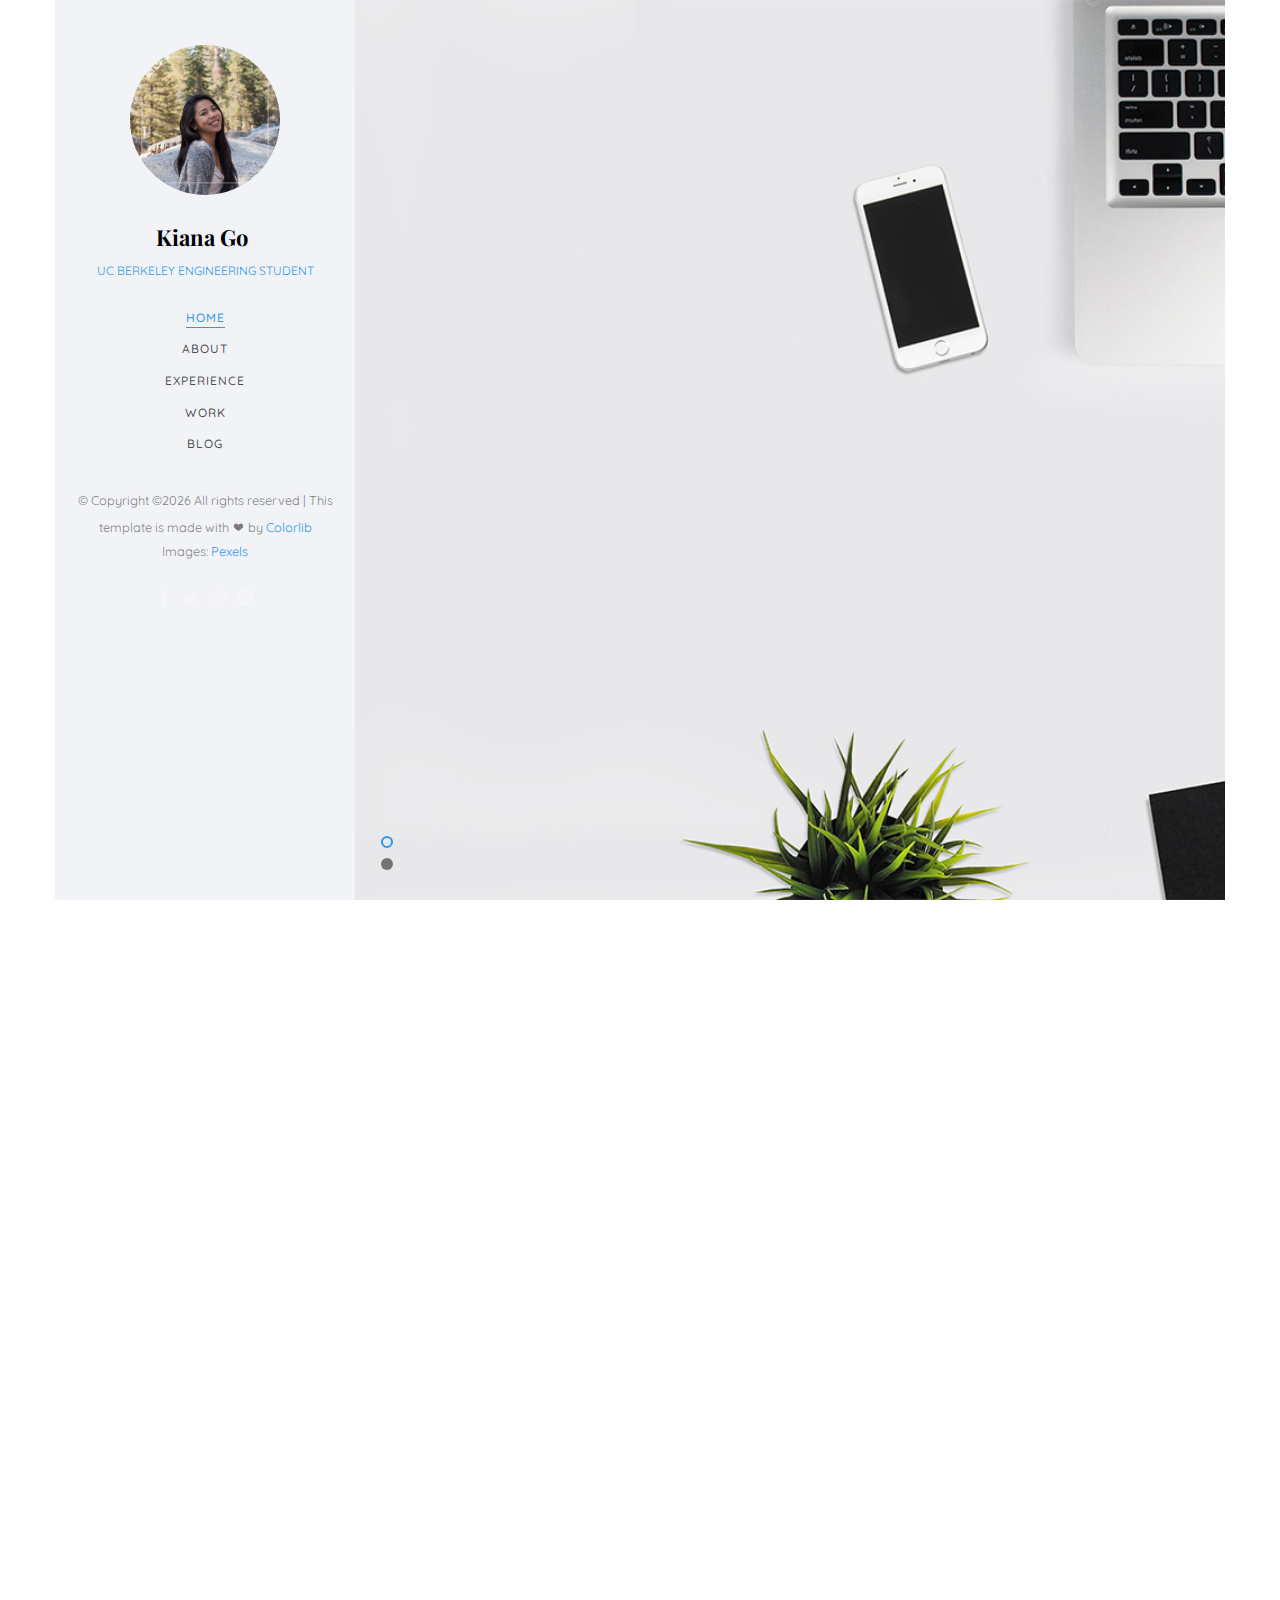
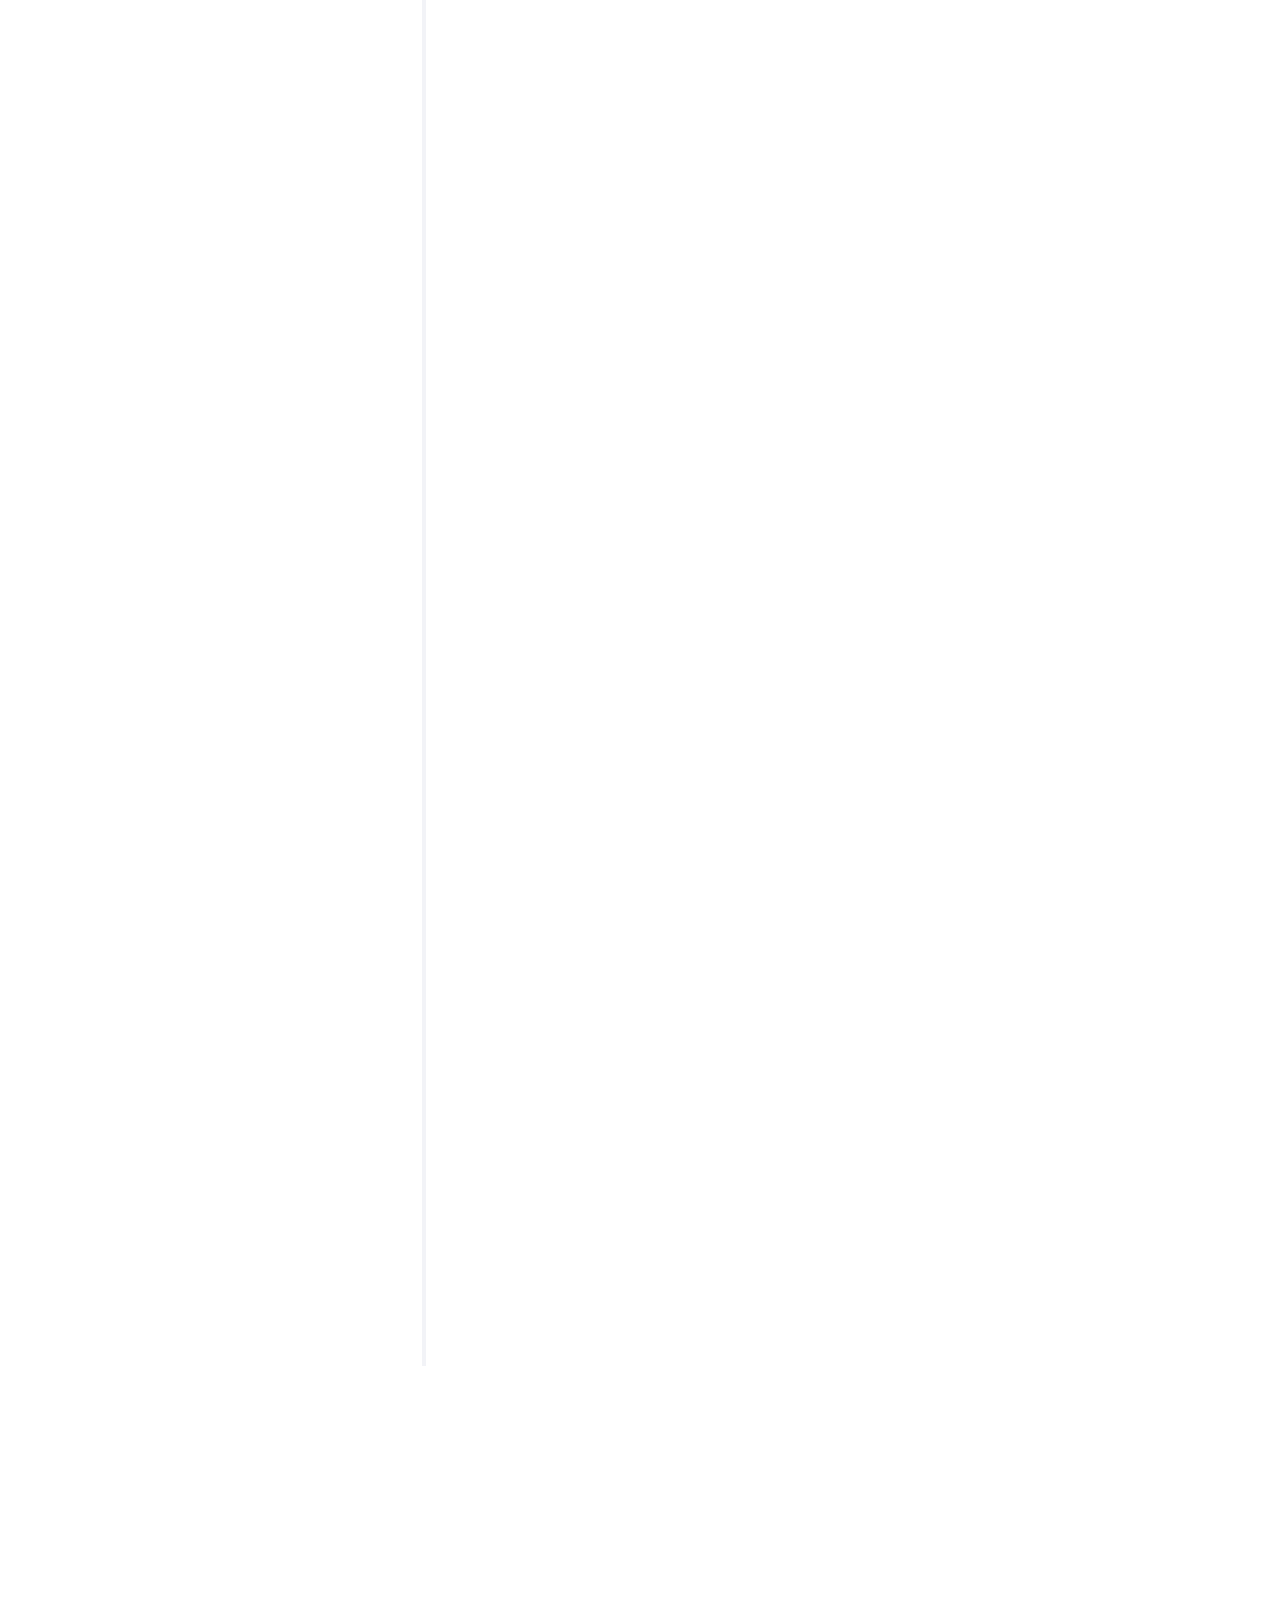
==== index.html @ c1c86cbe "Shorten front page greeting" ====
<!DOCTYPE HTML>
<html>
	<head>
	<meta charset="utf-8">
	<meta http-equiv="X-UA-Compatible" content="IE=edge">
	<title>Kiana Go</title>
	<meta name="viewport" content="width=device-width, initial-scale=1">
	<meta name="description" content="" />
	<meta name="keywords" content="" />
	<meta name="author" content="" />



  <!-- Facebook and Twitter integration -->
	<meta property="og:title" content=""/>
	<meta property="og:image" content=""/>
	<meta property="og:url" content=""/>
	<meta property="og:site_name" content=""/>
	<meta property="og:description" content=""/>
	<meta name="twitter:title" content="" />
	<meta name="twitter:image" content="" />
	<meta name="twitter:url" content="" />
	<meta name="twitter:card" content="" />

	<!-- Place favicon.ico and apple-touch-icon.png in the root directory -->
	<link rel="shortcut icon" type="image/x-icon" href="favicon.png">

	<link href="https://fonts.googleapis.com/css?family=Quicksand:300,400,500,700" rel="stylesheet">
	<link href="https://fonts.googleapis.com/css?family=Playfair+Display:400,400i,700" rel="stylesheet">
	
	<!-- Animate.css -->
	<link rel="stylesheet" href="css/animate.css">
	<!-- Icomoon Icon Fonts-->
	<link rel="stylesheet" href="css/icomoon.css">
	<!-- Bootstrap  -->
	<link rel="stylesheet" href="css/bootstrap.css">
	<!-- Flexslider  -->
	<link rel="stylesheet" href="css/flexslider.css">
	<!-- Flaticons  -->
	<link rel="stylesheet" href="fonts/flaticon/font/flaticon.css">
	<!-- Owl Carousel -->
	<link rel="stylesheet" href="css/owl.carousel.min.css">
	<link rel="stylesheet" href="css/owl.theme.default.min.css">
	<!-- Theme style  -->
	<link rel="stylesheet" href="css/style.css">

	<!-- Modernizr JS -->
	<script src="js/modernizr-2.6.2.min.js"></script>
	<!-- FOR IE9 below -->
	<!--[if lt IE 9]>
	<script src="js/respond.min.js"></script>
	<![endif]-->

	</head>
	<body>
	<div id="colorlib-page">
		<div class="container-wrap">
		<a href="#" class="js-colorlib-nav-toggle colorlib-nav-toggle" data-toggle="collapse" data-target="#navbar" aria-expanded="false" aria-controls="navbar"><i></i></a>
		<aside id="colorlib-aside" role="complementary" class="border js-fullheight">
			<div class="text-center">
				<div class="author-img" style="background-image: url(images/about.jpg);"></div>
				<h1 id="colorlib-logo"><a href="index.html">Kiana Go</a></h1>
				<span class="position"><a href="#">UC Berkeley Engineering Student</a> </span>
			</div>
			<nav id="colorlib-main-menu" role="navigation" class="navbar">
				<div id="navbar" class="collapse">
					<ul>
						<li class="active"><a href="#" data-nav-section="home">Home</a></li>
						<li><a href="#" data-nav-section="about">About</a></li>

					<!-- COMMENT OUT - SERVICES & SKILLS
						<li><a href="#" data-nav-section="services">Services</a></li>
						<li><a href="#" data-nav-section="skills">Skills</a></li>
					
						<li><a href="#" data-nav-section="education">Education</a></li>
					-->
						<li><a href="#" data-nav-section="experience">Experience</a></li>
						<li><a href="#" data-nav-section="work">Work</a></li>
						<li><a href="#" data-nav-section="blog">Blog</a></li>
						

						<!-- COMMENT OUT - CONTACT
						<li><a href="#" data-nav-section="contact">Contact</a></li>
					-->


					</ul>
				</div>
			</nav>

			<div class="colorlib-footer">
				<p><small>&copy; <!-- Link back to Colorlib can't be removed. Template is licensed under CC BY 3.0. -->
Copyright &copy;<script>document.write(new Date().getFullYear());</script> All rights reserved | This template is made with <i class="icon-heart" aria-hidden="true"></i> by <a href="https://colorlib.com" target="_blank">Colorlib</a>
<!-- Link back to Colorlib can't be removed. Template is licensed under CC BY 3.0. --> </span> <span>Images: <a href="https://www.pexels.com/" target="_blank">Pexels</a></span></small></p>
				<ul>
					<li><a href="#"><i class="icon-facebook2"></i></a></li>
					<li><a href="#"><i class="icon-twitter2"></i></a></li>
					<li><a href="#"><i class="icon-instagram"></i></a></li>
					<li><a href="#"><i class="icon-linkedin2"></i></a></li>
				</ul>
			</div>

		</aside>

		<div id="colorlib-main">
			<section id="colorlib-hero" class="js-fullheight" data-section="home">
				<div class="flexslider js-fullheight">
					<ul class="slides">
				   	<li style="background-image: url(images/img-10.jpg);">
				   		<div class="overlay"></div>
				   		<div class="container-fluid">
				   			<div class="row">
					   			<div class="col-md-6 col-md-offset-3 col-md-pull-3 col-sm-12 col-xs-12 js-fullheight slider-text">
					   				<div class="slider-text-inner js-fullheight">
					   					<div class="desc">
						   					<h1>Hi! <br>I'm Kiana</h1>
						   				<!-- DO I NEED TO KEEP THIS?
						   					<h2>100% html5 bootstrap templates Made by <a href="https://colorlib.com/" target="_blank">colorlib.com</a></h2>
												<p><a class="btn btn-primary btn-learn">Download CV <i class="icon-download4"></i></a></p>
										-->
											<h2> gokianago@berkeley.edu </h2>
											</div>
					   				</div>
					   			</div>
					   		</div>
				   		</div>
				   	</li>
				   	<li style="background-image: url(images/img_bg_2.jpg);">
				   		<div class="overlay"></div>
				   		<div class="container-fluid">
				   			<div class="row">
					   			<div class="col-md-6 col-md-offset-3 col-md-pull-3 col-sm-12 col-xs-12 js-fullheight slider-text">
					   				<div class="slider-text-inner">
					   					<div class="desc">
						   					<h1>Seeking full<br>time roles in data analytics/science & operations research!</h1>

						   					<!-- COMMENT OUT
												<h2>100% html5 bootstrap templates Made by <a href="https://colorlib.com/" target="_blank">colorlib.com</a></h2>
												<p><a class="btn btn-primary btn-learn">View Portfolio <i class="icon-briefcase3"></i></a></p>
											-->

											<h2> gokianago@berkeley.edu </h2>

											</div>
					   				</div>
					   			</div>
					   		</div>
				   		</div>
				   	</li>
				  	</ul>
			  	</div>
			</section>

			<!--  A B O U T -->

			<section class="colorlib-about" data-section="about">
				<div class="colorlib-narrow-content">
					<div class="row">
						<div class="col-md-12">
							<div class="row row-bottom-padded-sm animate-box" data-animate-effect="fadeInLeft">
								<div class="col-md-12">
									<div class="about-desc">
										<span class="heading-meta">About Me</span>
										<h2 class="colorlib-heading">Who Am I?</h2>
										<p><strong>Hi hello! I'm Kiana Go!</strong> I'm currently at UC Berkeley studying Industrial Engineering & Operations Research. I am excited to utilize my experiences to solve real life problems and improve products, services, or processes. I hope to also someday leverage technology and my experience to positively impact individual's lives on a large-scale. I am actively seeking a full time role for data analytics, data science, or operations research! </p>

										
										<p>I love meeting new people and am open to any opportunity. Please feel free to reach out to me at <strong> gokianago@berkeley.edu </strong> or connect with me on <strong> <a href="https://www.linkedin.com/in/kianago/" target="_blank">Linkedin.</a></strong> </p>
 </p>
									</div>
								</div>
							</div>

							<div class="row">
								<div class="col-md-3 animate-box" data-animate-effect="fadeInLeft">
									<div class="services color-1">
										<span class="icon2"><i class="icon-bulb"></i></span>
										<h3>How can I improve the quality of this product, service, or process?</h3>
									</div>
								</div>
								<div class="col-md-3 animate-box" data-animate-effect="fadeInRight">
									<div class="services color-2">
										<span class="icon2"><i class="icon-globe-outline"></i></span>
										<h3>How can I tackle this obstacle and grow from it? <font color="white">Hope your day is going well!</font></h3>

									</div>
								</div>

								<div class="col-md-3 animate-box" data-animate-effect="fadeInTop">
									<div class="services color-3">
										<span class="icon2"><i class="icon-data"></i></span>
										<h3>How can I learn from my team? <font color="white">I'm a first generation college student.</font>
										</h3>
									</div>
								</div>
								<div class="col-md-3 animate-box" data-animate-effect="fadeInBottom">
									<div class="services color-4">
										<span class="icon2"><i class="icon-phone3"></i></span>
										<h3>What can I learn from this data? What is the data's story? <font color="white">You're beautiful!!</font></h3>
									</div>
								</div>
							</div>

						




							<!-- COMMENT OUT - DON'T NEED
							<div class="row">
								<div class="col-md-12 animate-box" data-animate-effect="fadeInLeft">
									<div class="hire">
										<h2>I am happy to know you <br>that 300+ projects done sucessfully!</h2>
										<a href="#" class="btn-hire">Hire me</a>
									</div>
								</div>
							</div>
							-->
						</div>
					</div>
				</div>
			</section>


			<!-- COMMENT OUT - SERVICES
			<section class="colorlib-services" data-section="services">
				<div class="colorlib-narrow-content">
					<div class="row">
						<div class="col-md-6 col-md-offset-3 col-md-pull-3 animate-box" data-animate-effect="fadeInLeft">
							<span class="heading-meta">What I do?</span>
							<h2 class="colorlib-heading">Here are some of my expertise</h2>
						</div>
					</div>
					<div class="row row-pt-md">
						<div class="col-md-4 text-center animate-box">
							<div class="services color-1">
								<span class="icon">
									<i class="icon-bulb"></i>
								</span>
								<div class="desc">
									<h3>Innovative Ideas</h3>
									<p>Separated they live in Bookmarksgrove right at the coast of the Semantics</p>
								</div>
							</div>
						</div>
						<div class="col-md-4 text-center animate-box">
							<div class="services color-2">
								<span class="icon">
									<i class="icon-data"></i>
								</span>
								<div class="desc">
									<h3>Software</h3>
									<p>Separated they live in Bookmarksgrove right at the coast of the Semantics</p>
								</div>
							</div>
						</div>
						<div class="col-md-4 text-center animate-box">
							<div class="services color-3">
								<span class="icon">
									<i class="icon-phone3"></i>
								</span>
								<div class="desc">
									<h3>Application</h3>
									<p>Separated they live in Bookmarksgrove right at the coast of the Semantics</p>
								</div>
							</div>
						</div>
						<div class="col-md-4 text-center animate-box">
							<div class="services color-4">
								<span class="icon">
									<i class="icon-layers2"></i>
								</span>
								<div class="desc">
									<h3>Graphic Design</h3>
									<p>Separated they live in Bookmarksgrove right at the coast of the Semantics</p>
								</div>
							</div>
						</div>
						<div class="col-md-4 text-center animate-box">
							<div class="services color-5">
								<span class="icon">
									<i class="icon-data"></i>
								</span>
								<div class="desc">
									<h3>Software</h3>
									<p>Separated they live in Bookmarksgrove right at the coast of the Semantics</p>
								</div>
							</div>
						</div>
						<div class="col-md-4 text-center animate-box">
							<div class="services color-6">
								<span class="icon">
									<i class="icon-phone3"></i>
								</span>
								<div class="desc">
									<h3>Application</h3>
									<p>Separated they live in Bookmarksgrove right at the coast of the Semantics</p>
								</div>
							</div>
						</div>
					</div>
				</div>
			</section>
			
			<div id="colorlib-counter" class="colorlib-counters" style="background-image: url(images/cover_bg_1.jpg);" data-stellar-background-ratio="0.5">
				<div class="overlay"></div>
				<div class="colorlib-narrow-content">
					<div class="row">
					</div>
					<div class="row">
						<div class="col-md-3 text-center animate-box">
							<span class="colorlib-counter js-counter" data-from="0" data-to="309" data-speed="5000" data-refresh-interval="50"></span>
							<span class="colorlib-counter-label">Cups of coffee</span>
						</div>
						<div class="col-md-3 text-center animate-box">
							<span class="colorlib-counter js-counter" data-from="0" data-to="356" data-speed="5000" data-refresh-interval="50"></span>
							<span class="colorlib-counter-label">Projects</span>
						</div>
						<div class="col-md-3 text-center animate-box">
							<span class="colorlib-counter js-counter" data-from="0" data-to="30" data-speed="5000" data-refresh-interval="50"></span>
							<span class="colorlib-counter-label">Clients</span>
						</div>
						<div class="col-md-3 text-center animate-box">
							<span class="colorlib-counter js-counter" data-from="0" data-to="10" data-speed="5000" data-refresh-interval="50"></span>
							<span class="colorlib-counter-label">Partners</span>
						</div>
					</div>
				</div>
			</div>

			-->

			<!-- COMMENT OUT - SKILLS
			<section class="colorlib-skills" data-section="skills">
				<div class="colorlib-narrow-content">
					<div class="row">
						<div class="col-md-6 col-md-offset-3 col-md-pull-3 animate-box" data-animate-effect="fadeInLeft">
							<span class="heading-meta">My Specialty</span>
							<h2 class="colorlib-heading animate-box">My Skills</h2>
						</div>
					</div>
					<div class="row">
						<div class="col-md-12 animate-box" data-animate-effect="fadeInLeft">
							<p>The Big Oxmox advised her not to do so, because there were thousands of bad Commas, wild Question Marks and devious Semikoli, but the Little Blind Text didn’t listen. She packed her seven versalia, put her initial into the belt and made herself on the way.</p>
						</div>
						<div class="col-md-6 animate-box" data-animate-effect="fadeInLeft">
							<div class="progress-wrap">
								<h3>Photoshop</h3>
								<div class="progress">
								 	<div class="progress-bar color-1" role="progressbar" aria-valuenow="75"
								  	aria-valuemin="0" aria-valuemax="100" style="width:75%">
								    <span>75%</span>
								  	</div>
								</div>
							</div>
						</div>
						<div class="col-md-6 animate-box" data-animate-effect="fadeInRight">
							<div class="progress-wrap">
								<h3>jQuery</h3>
								<div class="progress">
								 	<div class="progress-bar color-2" role="progressbar" aria-valuenow="60"
								  	aria-valuemin="0" aria-valuemax="100" style="width:60%">
								    <span>60%</span>
								  	</div>
								</div>
							</div>
						</div>
						<div class="col-md-6 animate-box" data-animate-effect="fadeInLeft">
							<div class="progress-wrap">
								<h3>HTML5</h3>
								<div class="progress">
								 	<div class="progress-bar color-3" role="progressbar" aria-valuenow="85"
								  	aria-valuemin="0" aria-valuemax="100" style="width:85%">
								    <span>85%</span>
								  	</div>
								</div>
							</div>
						</div>
						<div class="col-md-6 animate-box" data-animate-effect="fadeInRight">
							<div class="progress-wrap">
								<h3>CSS3</h3>
								<div class="progress">
								 	<div class="progress-bar color-4" role="progressbar" aria-valuenow="90"
								  	aria-valuemin="0" aria-valuemax="100" style="width:90%">
								    <span>90%</span>
								  	</div>
								</div>
							</div>
						</div>
						<div class="col-md-6 animate-box" data-animate-effect="fadeInLeft">
							<div class="progress-wrap">
								<h3>WordPress</h3>
								<div class="progress">
								 	<div class="progress-bar color-5" role="progressbar" aria-valuenow="70"
								  	aria-valuemin="0" aria-valuemax="100" style="width:70%">
								    <span>70%</span>
								  	</div>
								</div>
							</div>
						</div>
						<div class="col-md-6 animate-box" data-animate-effect="fadeInRight">
							<div class="progress-wrap">
								<h3>SEO</h3>
								<div class="progress">
								 	<div class="progress-bar color-6" role="progressbar" aria-valuenow="80"
								  	aria-valuemin="0" aria-valuemax="100" style="width:80%">
								    <span>80%</span>
								  	</div>
								</div>
							</div>
						</div>
					</div>
				</div>
			</section>

		-->


		<!--    E D U C A T I O N -->
		<!-- COMMENT OUT EDUCATION

			<section class="colorlib-education" data-section="education">
				<div class="colorlib-narrow-content">
					<div class="row">
						<div class="col-md-6 col-md-offset-3 col-md-pull-3 animate-box" data-animate-effect="fadeInLeft">
							<span class="heading-meta">Education</span>
							<h2 class="colorlib-heading animate-box">Education</h2>
						</div>
					</div>
					<div class="row">
						<div class="col-md-12 animate-box" data-animate-effect="fadeInLeft">
							<div class="fancy-collapse-panel">
								<div class="panel-group" id="accordion" role="tablist" aria-multiselectable="true">
									<div class="panel panel-default">
									    <div class="panel-heading" role="tab" id="headingOne">
									        <h4 class="panel-title">
									            <a data-toggle="collapse" data-parent="#accordion" href="#collapseOne" aria-expanded="true" aria-controls="collapseOne">BS in Industrial Engineering & Operations Research (Current)
									            </a>
									        </h4>
									    </div>

									    
									    <div id="collapseOne" class="panel-collapse collapse in" role="tabpanel" aria-labelledby="headingOne">
									         <div class="panel-body">
									            <div class="row">
										      		<div class="col-md-6">
										      			<p>UC Berkeley's IEOR program is accredited by the Engineering Accreditation Commission of ABET. </p>

										      			
										      		</div>
										      		<div class="col-md-6">
										      			<p>"In IEOR, we invent, analyze and teach tools and approaches for design, analysis, risk management, and decision-making in complex real-world systems like supply chains, energy systems, healthcare systems, and financial systems."</p>

										      			<p><font color="white">This is some text</font>-UC Berkeley, IEOR Department</p>
										      		</div>
										      	</div>
									         </div>
									    </div>
									</div>

									
									<div class="panel panel-default">
									    <div class="panel-heading" role="tab" id="headingTwo">
									        <h4 class="panel-title">
									            <a class="collapsed" data-toggle="collapse" data-parent="#accordion" href="#collapseTwo" aria-expanded="false" aria-controls="collapseTwo">Bachelor Degree of Computer Science
									            </a>
									        </h4>
									    </div>
									    <div id="collapseTwo" class="panel-collapse collapse" role="tabpanel" aria-labelledby="headingTwo">
									        <div class="panel-body">
									            <p>Far far away, behind the word <strong>mountains</strong>, far from the countries Vokalia and Consonantia, there live the blind texts. Separated they live in Bookmarksgrove right at the coast of the Semantics, a large language ocean.</p>
													<ul>
														<li>Separated they live in Bookmarksgrove right</li>
														<li>Separated they live in Bookmarksgrove right</li>
													</ul>
									        </div>
									    </div>
									</div>
									<div class="panel panel-default">
									    <div class="panel-heading" role="tab" id="headingThree">
									        <h4 class="panel-title">
									            <a class="collapsed" data-toggle="collapse" data-parent="#accordion" href="#collapseThree" aria-expanded="false" aria-controls="collapseThree">Diploma in Information Technology
									            </a>
									        </h4>
									    </div>
									    <div id="collapseThree" class="panel-collapse collapse" role="tabpanel" aria-labelledby="headingThree">
									        <div class="panel-body">
									            <p>Far far away, behind the word <strong>mountains</strong>, far from the countries Vokalia and Consonantia, there live the blind texts. Separated they live in Bookmarksgrove right at the coast of the Semantics, a large language ocean.</p>	
									        </div>
									    </div>
									</div>

									<div class="panel panel-default">
									    <div class="panel-heading" role="tab" id="headingFour">
									        <h4 class="panel-title">
									            <a class="collapsed" data-toggle="collapse" data-parent="#accordion" href="#collapseFour" aria-expanded="false" aria-controls="collapseFour">Diploma in Information Technology
									            </a>
									        </h4>
									    </div>
									    <div id="collapseFour" class="panel-collapse collapse" role="tabpanel" aria-labelledby="headingFour">
									        <div class="panel-body">
									            <p>Far far away, behind the word <strong>mountains</strong>, far from the countries Vokalia and Consonantia, there live the blind texts. Separated they live in Bookmarksgrove right at the coast of the Semantics, a large language ocean.</p>	
									        </div>
									    </div>
									</div>

								

									<div class="panel panel-default">
									    <div class="panel-heading" role="tab" id="headingFive">
									        <h4 class="panel-title">
									            <a class="collapsed" data-toggle="collapse" data-parent="#accordion" href="#collapseFive" aria-expanded="false" aria-controls="collapseFive">High School Diploma
									            </a>
									        </h4>
									    </div>
									    <div id="collapseFive" class="panel-collapse collapse" role="tabpanel" aria-labelledby="headingFive">
									        <div class="col-md-6">
									            <p>Leadership Public Schools - Hayward</p>	
									        </div>

									        <div class="col-md-6">
										      			<p>Class of 2017</p>
										     </div>
									    </div>
									</div>
								</div>
							</div>
						</div>
					</div>
				</div>
			</section>

		-->




			<!--    W O R K -->

			<section class="colorlib-experience" data-section="experience">
				<div class="colorlib-narrow-content">
					<div class="row">
						<div class="col-md-6 col-md-offset-3 col-md-pull-3 animate-box" data-animate-effect="fadeInLeft">
							<span class="heading-meta">Experience</span>
							<h2 class="colorlib-heading animate-box">Work Experience</h2>
						</div>
					</div>
					<div class="row">
						<div class="col-md-12">
				         <div class="timeline-centered">

				         	<article class="timeline-entry animate-box" data-animate-effect="fadeInLeft">
					            <div class="timeline-entry-inner">
					               <div class="timeline-icon color-3">
					                  <i class="icon-pen2"></i>
					               </div>
					               <div class="timeline-label">
					               	<h2><a href="#">Data Science Intern at Tesla</a> <span>2019</span></h2>
					                  	<p>• Led a validation project to validate whether Tesla's algorithm expectations matches up to the current market, in order to continuously improve the algorithm and increase energy market revenue  </p>
									 	<p>• Extracted/queried raw data from multiple websites, APIs, and databases for data collection</p>
										<p>• Cleaned and manipulated data for predictive data modeling</p>
										<p>• Analyzed and visualized data through statistical models such as linear regression and classification</p>
										<p>• Participated in weekly team meetings to provide stand ups and worked in an agile environment</p>
					               </div>
					            </div>s
					         </article>




					         <article class="timeline-entry animate-box" data-animate-effect="fadeInLeft">
					            <div class="timeline-entry-inner">

					               <div class="timeline-icon color-1">
					                  <i class="icon-pen2"></i>
					               </div>

					               <div class="timeline-label">
					                  <h2><a href="#">Account Manager at Mobile Developers of Berkeley</a> <span> Sep 2018 - Aug 2019</span></h2>
					                  <p>Account Manager - CozmicGo  </p>
					                  <p>• Negotiated a contract worth up to 11k for our organization </p>
					                  <p>• Maintain positive client relationship through check-in meetings and quick responses to all written and oral communication   </p>
									  <p>• Managed a team of five in developing an app for an upcoming startup, CozmicGo, through weekly meetings, deadlines, and transparent, consistent communication between team and client</p>
									  <p>• CozmicGo website: https://www.cozmicgo.org/</p>


									  	<p>iOS Developer Team Member - RecruitMate </p>
  										<p> • Published an organizational tool app - RecruitMate - to the App Store to help students manage and meet deadlines for job/internship applications. </p>
										<p> • Leveraged Trello to meet deadlines, met weekly for stand ups and collaboration, utilized MVC code organization, and led the UX/UI portion by conducting interviews to guide design, storyboarding the app, and designing wireframes. </p>
										<p> • App Store Link: tinyurl.com/yddtkwqs </p>
					               </div>
					            </div>
					         </article>


					         <article class="timeline-entry animate-box" data-animate-effect="fadeInRight">
					            <div class="timeline-entry-inner">
					               <div class="timeline-icon color-2">
					                  <i class="icon-pen2"></i>
					               </div>
					               <div class="timeline-label">
					               	<h2><a href="#">Engineering Intern at UC Berkeley's Computational Imaging Lab</a> <span>Summer 2018 - Present</span></h2>
					                  <p>• Automated calibration of 3D Neuroimaging, using an open source microscopy
										software interface with Matlab, to advance current neuroimaging technology. </p>
										<p>• Streamlined imaging process in orderto reduce manual calibration of 750 clicks to an automatic calibration of 1 click, in orderto take 350 images of subject. </p>
										<p>• Documented workflow in a clear fashion to simplify and optimize knowledge transfer within the lab,reducing installation time by 80 percent. </p>
										<p>• Presented my research project at UC Berkeley’s Undergraduate Engineering Summer Research Symposium and enhanced communication of my work by designing a research poster to present
										Symposium.</p>
										<p>• Link to Project: https://tinyurl.com/y6k3zbut</p>

					               </div>
					            </div>
					         </article>
					  

					         <!-- article class="timeline-entry animate-box" data-animate-effect="fadeInLeft">
					            <div class="timeline-entry-inner">
					               <div class="timeline-icon color-4">
					                  <i class="icon-pen2"></i>
					               </div>
					               <div class="timeline-label">
					               	<h2><a href="#">UX/UI Design Intern & Web Design Intern at LPS-Schools</a> <span>2017-Present</span></h2>
					                  	<p>• Conducted user experience research by developing a survey and distributing
										survey. </p>
									 	<p>• Synthesized survey results into key findings to guide website design. Created low-fi and high-fi wireframes</p>
										<p>• Wrote HTML, CSS, and JavaScript from scratch to create a website prototype, gathered feedback, and
											currently working on prototype 2</p>
										
					               </div>
					            </div>
					         </article-->

					         <article class="timeline-entry animate-box" data-animate-effect="fadeInTop">
					            <div class="timeline-entry-inner">
					               <div class="timeline-icon color-5">
					                  <i class="icon-pen2"></i>
					               </div>
					               <div class="timeline-label">
					               	<h2><a href="#">Web Designer / Developer of Scientists, Architects, and Engineers</a> <span>2017-2018</span></h2>
										<p>• Implemented a bootstrap website to support the underrepresented Filipino population at UC Berkeley </p>
										<p>• Conducted user research by creating interview questions and organizing
										one-on-one interviews. </p>
										<p>• Analyzed user research data to guide design to create wireframes and a
										prototype. </p>
										<p>• Modified template's code so website informed potential members how to join, current members about upcoming events, and alumni how to contribute </p>
										<p>• Developed and led a web design workshop for my interns who have no web design experience.</p>
										<p>• Link to Project: https://tinyurl.com/yxguwma7</p>
					               </div>
					            </div>
					         </article>

					         <article class="timeline-entry animate-box" data-animate-effect="fadeInLeft">
					            <div class="timeline-entry-inner">
					               <div class="timeline-icon color-6">
					                  <i class="icon-pen2"></i>
					               </div>
					               <div class="timeline-label">
					               	<h2><a href="#">Kung Fu Instructor at USA Kung Fu Studio</a> <span>2015-2018</span></h2>
					                  <p>• Collaborate with staff to develop curriculum for 10 kung fu teachers to implement within class schedule
										<p>• Organize kung fu school events such as annual summer picnic and Halloween party to promote community </p>
										<p>• Train 25 students from age 3 to 55 in kung fu through promoting both physical and mental growth for 6 hours a week </p>
						               </div>
					            </div>
					         </article>


					         <!-- COMMENT OUT - WORK BOX 6
					         <article class="timeline-entry begin animate-box" data-animate-effect="fadeInBottom">
					            <div class="timeline-entry-inner">
					               <div class="timeline-icon color-6">
					               		<i class="icon-pen2"></i>
					               </div>
					               <div class="timeline-label">
					               	<h2><a href="#">Founder/President </a> <span>2015-2018</span></h2>
					                  <p>• Collaborate with staff to develop curriculum for 10 kung fu teachers to implement within class schedule
										<p>• Organize kung fu school events such as annual summer picnic and Halloween party to promote community </p>
										<p>• Train 25 students from age 3 to 55 in kung fu through promoting both physical and mental growth for 6 hours a week </p>
					               </div>
					            </div>
					         </article>
							-->


					      </div>
					   </div>
				   </div>
				</div>
			</section>







			<section class="colorlib-work" data-section="work">
				<div class="colorlib-narrow-content">
					<div class="row">
						<div class="col-md-6 col-md-offset-3 col-md-pull-3 animate-box" data-animate-effect="fadeInLeft">
							<span class="heading-meta">My Work</span>
							<h2 class="colorlib-heading animate-box">Projects</h2>
						</div>
					</div>

				

					<div class="row">
						<div class="col-md-6 animate-box" data-animate-effect="fadeInLeft">
							<div class="project" style="background-image: url(images/img-1.jpg);">
								<div class="desc">
									<div class="con">
										<h3><a href="https://drive.google.com/drive/folders/1SXeUHcIRYiax8OZ0T7cukiPkEeEQO6FP?usp=sharing" target="_blank">CLICK HERE</a></h3>
										<!-- COMMENT OUT
										<span>Intern for Waller's Computational Imaging Lab at UC Berkeley's Department of Electrical Engineering & Computer Science</span>

										<span>At the end of summer, I presented my project to the lab. Waller herself commented: "Great job with your research presentation... Your slides and overview of the topic were clear and concise. Your work was well documented and looks easy to use, and I think will be a useful tool."</span>
										-->

										<!-- COMMENT OUT

										<p class="icon">
											<span><a href="#"><i class="icon-share3"></i></a></span>
											<span><a href="#"><i class="icon-eye"></i> 100</a></span>
											<span><a href="#"><i class="icon-heart"></i> 49</a></span>
										</p>
									-->


									</div>
								</div>
							</div>
						</div>


						<div class="col-md-6 animate-box" data-animate-effect="fadeInRight">
							<div class="project" style="background-image: url(images/img2.jpg);">
								<div class="desc">
									<div class="con">
										<h3><a href="https://drive.google.com/drive/folders/1AXXwLJcA7B0b9UAP5N7nkcYcpWROCE61?usp=sharing" target="_blank">CLICK HERE</a></h3>
									<!-- COMMENT OUT
										<span>Web Designer / UX/UI Designer for Pilipino Association of Scientists, Architects, and Engineers (PASAE) </span>

										<span></span>
									-->
										
									</div>
								</div>
							</div>
						</div>

						<!--
						<div class="col-md-6 animate-box" data-animate-effect="fadeInTop">
							<div class="project" style="background-image: url(images/img-3.jpg);">
								<div class="desc">
									<div class="con">
										<h3><a href="https://docs.google.com/presentation/d/1WEseLK1JTkrFeap-ixD9ExAfwDDmpY3aEv2ARTGYfwc/edit?usp=sharing" target="_blank">CLICK HERE</a></h3>

										<span>Web Developer/Designer for LPS-Schools</span>

										<span>I intern for LPS-Schools where I engage in UX/UI design work and web development. </span>
										


									</div>
								</div>
							</div>
						</div>
						-->

						
						<div class="col-md-6 animate-box" data-animate-effect="fadeInBottom">
							<div class="project" style="background-image: url(images/img-4.jpg);">
								<div class="desc">
									<div class="con">
										<h3><a href="https://drive.google.com/open?id=1h012Vwlrop0DgW9l2586GjBBSWFnjUlW" target="_blank">CLICK HERE</a></h3>
										<span></span>
										
									</div>
								</div>
							</div>
						</div>

						
						<div class="col-md-6 animate-box" data-animate-effect="fadeInLeft">
							<div class="project" style="background-image: url(images/img-5.jpg);">
								<div class="desc">
									<div class="con">
										<h3><a href="https://drive.google.com/drive/folders/1NR1CrrxGABbsr8zqbImmWjvlMvy5a7I6?usp=sharing" target="_blank">CLICK HERE</a></h3>
										<span></span>
										
									</div>
								</div>
							</div>
						</div>

						
						<!-- COMMENT OUT  - WORK  6 BOX
						<div class="col-md-6 animate-box" data-animate-effect="fadeInRight">
							<div class="project" style="background-image: url(images/img-6.jpg);">
								<div class="desc">
									<div class="con">
										<h3><a href="work.html">Work 06</a></h3>
										<span>Web Design</span>
										<p class="icon">
											<span><a href="#"><i class="icon-share3"></i></a></span>
											<span><a href="#"><i class="icon-eye"></i> 100</a></span>
											<span><a href="#"><i class="icon-heart"></i> 49</a></span>
										</p>
									</div>
								</div>
							</div>
						</div>		
					</div>
					-->

					

				</div>
			</section>
		
			
			 

			<section class="colorlib-blog" data-section="blog">
				<div class="colorlib-narrow-content">
					<div class="row">
						<div class="col-md-6 col-md-offset-3 col-md-pull-3 animate-box" data-animate-effect="fadeInLeft">
							<span class="heading-meta">Read</span>
							<h2 class="colorlib-heading">Recent Blog</h2>
						</div>
					</div>
					<div class="row">
						<div class="col-md-4 col-sm-6 animate-box" data-animate-effect="fadeInLeft">
							<div class="blog-entry">
								<a href="https://medium.com/@kianago1999/mid-college-crisis-aka-your-average-everyday-crisis-c098d13b861e" target="_blank"class="blog-img"><img src="images/blog-1.jpg" class="img-responsive" alt="HTML5 Bootstrap Template by colorlib.com"></a>
								<div class="desc">
									<span><small>January 14, 2019 </small> </span>
									<h3><a href="https://medium.com/@kianago1999/mid-college-crisis-aka-your-average-everyday-crisis-c098d13b861e" target="_blank">College Journey: A Series of Whys</a></h3>
									<p>Making sense of my journey so far and where I have yet to go...</p>
								</div>
							</div>
						</div>

						
						<!-- COMMENT OUT - BLOG
						<div class="col-md-4 col-sm-6 animate-box" data-animate-effect="fadeInRight">
							<div class="blog-entry">
								<a href="blog.html" class="blog-img"><img src="images/blog-2.jpg" class="img-responsive" alt="HTML5 Bootstrap Template by colorlib.com"></a>
								<div class="desc">
									<span><small>April 14, 2018 </small> | <small> Web Design </small> | <small> <i class="icon-bubble3"></i> 4</small></span>
									<h3><a href="blog.html">Wordpress for a Beginner</a></h3>
									<p>Separated they live in Bookmarksgrove right at the coast of the Semantics, a large language ocean.</p>
								</div>
							</div>
						</div>
						<div class="col-md-4 col-sm-6 animate-box" data-animate-effect="fadeInLeft">
							<div class="blog-entry">
								<a href="blog.html" class="blog-img"><img src="images/blog-3.jpg" class="img-responsive" alt="HTML5 Bootstrap Template by colorlib.com"></a>
								<div class="desc">
									<span><small>April 14, 2018 </small> | <small> Inspiration </small> | <small> <i class="icon-bubble3"></i> 4</small></span>
									<h3><a href="blog.html">Make website from scratch</a></h3>
									<p>Separated they live in Bookmarksgrove right at the coast of the Semantics, a large language ocean.</p>
								</div>
							</div>
						</div>
						-->


					</div>

					<!-- COMMENT OUT: L O A D   MORE
					<div class="row">
						<div class="col-md-12 animate-box">
							<p><a href="#" class="btn btn-primary btn-lg btn-load-more">Load more <i class="icon-reload"></i></a></p>
						</div>
					</div>
				-->



				</div>
			</section>
		


			<!-- COMMENT OUT - CONTACT SECTION 
			<section class="colorlib-contact" data-section="contact">
				<div class="colorlib-narrow-content">
					<div class="row">
						<div class="col-md-6 col-md-offset-3 col-md-pull-3 animate-box" data-animate-effect="fadeInLeft">
							<span class="heading-meta">Get in Touch</span>
							<h2 class="colorlib-heading">Contact</h2>
						</div>
					</div>
					<div class="row">
						<div class="col-md-5">
							<div class="colorlib-feature colorlib-feature-sm animate-box" data-animate-effect="fadeInLeft">
								<div class="colorlib-icon">
									<i class="icon-globe-outline"></i>
								</div>
								<div class="colorlib-text">
									<p><a href="#">gokianago@berkeley.edu</a></p>
								</div>
							</div>

							<div class="colorlib-feature colorlib-feature-sm animate-box" data-animate-effect="fadeInLeft">
								<div class="colorlib-icon">
									<i class="icon-map"></i>
								</div>
								<div class="colorlib-text">
									<p>198 West 21th Street, Suite 721 New York NY 10016</p>
								</div>
							</div>
						

							<div class="colorlib-feature colorlib-feature-sm animate-box" data-animate-effect="fadeInLeft">
								<div class="colorlib-icon">
									<i class="icon-phone"></i>
								</div>
								<div class="colorlib-text">
									<p><a href="tel://">+123 456 7890</a></p>
								</div>
							</div>



						</div>
						<div class="col-md-7 col-md-push-1">
							<div class="row">
								<div class="col-md-10 col-md-offset-1 col-md-pull-1 animate-box" data-animate-effect="fadeInRight">
									<form action="">
										<div class="form-group">
											<input type="text" class="form-control" placeholder="Name">
										</div>
										<div class="form-group">
											<input type="text" class="form-control" placeholder="Email">
										</div>
										<div class="form-group">
											<input type="text" class="form-control" placeholder="Subject">
										</div>
										<div class="form-group">
											<textarea name="" id="message" cols="30" rows="7" class="form-control" placeholder="Message"></textarea>
										</div>
										<div class="form-group">
											<input type="submit" class="btn btn-primary btn-send-message" value="Send Message">
										</div>
									</form>
								</div>
								
							</div>
						</div>
					</div>
				</div>
			</section>

		-->



		</div><!-- end:colorlib-main -->
	</div><!-- end:container-wrap -->
	</div><!-- end:colorlib-page -->

	<!-- jQuery -->
	<script src="js/jquery.min.js"></script>
	<!-- jQuery Easing -->
	<script src="js/jquery.easing.1.3.js"></script>
	<!-- Bootstrap -->
	<script src="js/bootstrap.min.js"></script>
	<!-- Waypoints -->
	<script src="js/jquery.waypoints.min.js"></script>
	<!-- Flexslider -->
	<script src="js/jquery.flexslider-min.js"></script>
	<!-- Owl carousel -->
	<script src="js/owl.carousel.min.js"></script>
	<!-- Counters -->
	<script src="js/jquery.countTo.js"></script>
	
	
	<!-- MAIN JS -->
	<script src="js/main.js"></script>

	</body>
</html>
---- css/icomoon.css ----
@font-face {
  font-family: 'icomoon';
  src:  url('fonts/icomoon.eot?6py85u');
  src:  url('fonts/icomoon.eot?6py85u#iefix') format('embedded-opentype'),
    url('fonts/icomoon.ttf?6py85u') format('truetype'),
    url('fonts/icomoon.woff?6py85u') format('woff'),
    url('fonts/icomoon.svg?6py85u#icomoon') format('svg');
  font-weight: normal;
  font-style: normal;
}

[class^="icon-"], [class*=" icon-"] {
  /* use !important to prevent issues with browser extensions that change fonts */
  font-family: 'icomoon' !important;
  speak: none;
  font-style: normal;
  font-weight: normal;
  font-variant: normal;
  text-transform: none;
  line-height: 1;

  /* Better Font Rendering =========== */
  -webkit-font-smoothing: antialiased;
  -moz-osx-font-smoothing: grayscale;
}

.icon-times:before {
  content: "\e930";
}
.icon-tick:before {
  content: "\e931";
}
.icon-plus:before {
  content: "\e932";
}
.icon-minus:before {
  content: "\e933";
}
.icon-equals:before {
  content: "\e934";
}
.icon-divide:before {
  content: "\e935";
}
.icon-chevron-right:before {
  content: "\e936";
}
.icon-chevron-left:before {
  content: "\e937";
}
.icon-arrow-right-thick:before {
  content: "\e938";
}
.icon-arrow-left-thick:before {
  content: "\e939";
}
.icon-th-small:before {
  content: "\e93a";
}
.icon-th-menu:before {
  content: "\e93b";
}
.icon-th-list:before {
  content: "\e93c";
}
.icon-th-large:before {
  content: "\e93d";
}
.icon-home:before {
  content: "\e93e";
}
.icon-arrow-forward:before {
  content: "\e93f";
}
.icon-arrow-back:before {
  content: "\e940";
}
.icon-rss:before {
  content: "\e941";
}
.icon-location:before {
  content: "\e942";
}
.icon-link:before {
  content: "\e943";
}
.icon-image:before {
  content: "\e944";
}
.icon-arrow-up-thick:before {
  content: "\e945";
}
.icon-arrow-down-thick:before {
  content: "\e946";
}
.icon-starburst:before {
  content: "\e947";
}
.icon-starburst-outline:before {
  content: "\e948";
}
.icon-star3:before {
  content: "\e949";
}
.icon-flow-children:before {
  content: "\e94a";
}
.icon-export:before {
  content: "\e94b";
}
.icon-delete2:before {
  content: "\e94c";
}
.icon-delete-outline:before {
  content: "\e94d";
}
.icon-cloud-storage:before {
  content: "\e94e";
}
.icon-wi-fi:before {
  content: "\e94f";
}
.icon-heart:before {
  content: "\e950";
}
.icon-flash:before {
  content: "\e951";
}
.icon-cancel:before {
  content: "\e952";
}
.icon-backspace:before {
  content: "\e953";
}
.icon-attachment:before {
  content: "\e954";
}
.icon-arrow-move:before {
  content: "\e955";
}
.icon-warning:before {
  content: "\e956";
}
.icon-user:before {
  content: "\e957";
}
.icon-radar:before {
  content: "\e958";
}
.icon-lock-open:before {
  content: "\e959";
}
.icon-lock-closed:before {
  content: "\e95a";
}
.icon-location-arrow:before {
  content: "\e95b";
}
.icon-info:before {
  content: "\e95c";
}
.icon-user-delete:before {
  content: "\e95d";
}
.icon-user-add:before {
  content: "\e95e";
}
.icon-media-pause:before {
  content: "\e95f";
}
.icon-group:before {
  content: "\e960";
}
.icon-chart-pie:before {
  content: "\e961";
}
.icon-chart-line:before {
  content: "\e962";
}
.icon-chart-bar:before {
  content: "\e963";
}
.icon-chart-area:before {
  content: "\e964";
}
.icon-video:before {
  content: "\e965";
}
.icon-point-of-interest:before {
  content: "\e966";
}
.icon-infinity:before {
  content: "\e967";
}
.icon-globe:before {
  content: "\e968";
}
.icon-eye:before {
  content: "\e969";
}
.icon-cog:before {
  content: "\e96a";
}
.icon-camera:before {
  content: "\e96b";
}
.icon-upload:before {
  content: "\e96c";
}
.icon-scissors:before {
  content: "\e96d";
}
.icon-refresh:before {
  content: "\e96e";
}
.icon-pin:before {
  content: "\e96f";
}
.icon-key:before {
  content: "\e970";
}
.icon-info-large:before {
  content: "\e971";
}
.icon-eject:before {
  content: "\e972";
}
.icon-download:before {
  content: "\e973";
}
.icon-zoom:before {
  content: "\e974";
}
.icon-zoom-out:before {
  content: "\e975";
}
.icon-zoom-in:before {
  content: "\e976";
}
.icon-sort-numerically:before {
  content: "\e977";
}
.icon-sort-alphabetically:before {
  content: "\e978";
}
.icon-input-checked:before {
  content: "\e979";
}
.icon-calender:before {
  content: "\e97a";
}
.icon-world2:before {
  content: "\e97b";
}
.icon-notes:before {
  content: "\e97c";
}
.icon-code:before {
  content: "\e97d";
}
.icon-arrow-sync:before {
  content: "\e97e";
}
.icon-arrow-shuffle:before {
  content: "\e97f";
}
.icon-arrow-repeat:before {
  content: "\e980";
}
.icon-arrow-minimise:before {
  content: "\e981";
}
.icon-arrow-maximise:before {
  content: "\e982";
}
.icon-arrow-loop:before {
  content: "\e983";
}
.icon-anchor:before {
  content: "\e984";
}
.icon-spanner:before {
  content: "\e985";
}
.icon-puzzle:before {
  content: "\e986";
}
.icon-power:before {
  content: "\e987";
}
.icon-plane:before {
  content: "\e988";
}
.icon-pi:before {
  content: "\e989";
}
.icon-phone:before {
  content: "\e98a";
}
.icon-microphone2:before {
  content: "\e98b";
}
.icon-media-rewind:before {
  content: "\e98c";
}
.icon-flag:before {
  content: "\e98d";
}
.icon-adjust-brightness:before {
  content: "\e98e";
}
.icon-waves:before {
  content: "\e98f";
}
.icon-social-twitter:before {
  content: "\e990";
}
.icon-social-facebook:before {
  content: "\e991";
}
.icon-social-dribbble:before {
  content: "\e992";
}
.icon-media-stop:before {
  content: "\e993";
}
.icon-media-record:before {
  content: "\e994";
}
.icon-media-play:before {
  content: "\e995";
}
.icon-media-fast-forward:before {
  content: "\e996";
}
.icon-media-eject:before {
  content: "\e997";
}
.icon-social-vimeo:before {
  content: "\e998";
}
.icon-social-tumbler:before {
  content: "\e999";
}
.icon-social-skype:before {
  content: "\e99a";
}
.icon-social-pinterest:before {
  content: "\e99b";
}
.icon-social-linkedin:before {
  content: "\e99c";
}
.icon-social-last-fm:before {
  content: "\e99d";
}
.icon-social-github:before {
  content: "\e99e";
}
.icon-social-flickr:before {
  content: "\e99f";
}
.icon-at:before {
  content: "\e9a0";
}
.icon-times-outline:before {
  content: "\e9a1";
}
.icon-plus-outline:before {
  content: "\e9a2";
}
.icon-minus-outline:before {
  content: "\e9a3";
}
.icon-tick-outline:before {
  content: "\e9a4";
}
.icon-th-large-outline:before {
  content: "\e9a5";
}
.icon-equals-outline:before {
  content: "\e9a6";
}
.icon-divide-outline:before {
  content: "\e9a7";
}
.icon-chevron-right-outline:before {
  content: "\e9a8";
}
.icon-chevron-left-outline:before {
  content: "\e9a9";
}
.icon-arrow-right-outline:before {
  content: "\e9aa";
}
.icon-arrow-left-outline:before {
  content: "\e9ab";
}
.icon-th-small-outline:before {
  content: "\e9ac";
}
.icon-th-menu-outline:before {
  content: "\e9ad";
}
.icon-th-list-outline:before {
  content: "\e9ae";
}
.icon-news2:before {
  content: "\e9b1";
}
.icon-home-outline:before {
  content: "\e9b2";
}
.icon-arrow-up-outline:before {
  content: "\e9b3";
}
.icon-arrow-forward-outline:before {
  content: "\e9b4";
}
.icon-arrow-down-outline:before {
  content: "\e9b5";
}
.icon-arrow-back-outline:before {
  content: "\e9b6";
}
.icon-trash3:before {
  content: "\e9b7";
}
.icon-rss-outline:before {
  content: "\e9b8";
}
.icon-message:before {
  content: "\e9b9";
}
.icon-location-outline:before {
  content: "\e9ba";
}
.icon-link-outline:before {
  content: "\e9bb";
}
.icon-image-outline:before {
  content: "\e9bc";
}
.icon-export-outline:before {
  content: "\e9bd";
}
.icon-cross:before {
  content: "\e9be";
}
.icon-wi-fi-outline:before {
  content: "\e9bf";
}
.icon-star-outline:before {
  content: "\e9c0";
}
.icon-media-pause-outline:before {
  content: "\e9c1";
}
.icon-mail:before {
  content: "\e9c2";
}
.icon-heart-outline:before {
  content: "\e9c3";
}
.icon-flash-outline:before {
  content: "\e9c4";
}
.icon-cancel-outline:before {
  content: "\e9c5";
}
.icon-beaker:before {
  content: "\e9c6";
}
.icon-arrow-move-outline:before {
  content: "\e9c7";
}
.icon-watch2:before {
  content: "\e9c8";
}
.icon-warning-outline:before {
  content: "\e9c9";
}
.icon-time:before {
  content: "\e9ca";
}
.icon-radar-outline:before {
  content: "\e9cb";
}
.icon-lock-open-outline:before {
  content: "\e9cc";
}
.icon-location-arrow-outline:before {
  content: "\e9cd";
}
.icon-info-outline:before {
  content: "\e9ce";
}
.icon-backspace-outline:before {
  content: "\e9cf";
}
.icon-attachment-outline:before {
  content: "\e9d0";
}
.icon-user-outline:before {
  content: "\e9d1";
}
.icon-user-delete-outline:before {
  content: "\e9d2";
}
.icon-user-add-outline:before {
  content: "\e9d3";
}
.icon-lock-closed-outline:before {
  content: "\e9d4";
}
.icon-group-outline:before {
  content: "\e9d5";
}
.icon-chart-pie-outline:before {
  content: "\e9d6";
}
.icon-chart-line-outline:before {
  content: "\e9d7";
}
.icon-chart-bar-outline:before {
  content: "\e9d8";
}
.icon-chart-area-outline:before {
  content: "\e9d9";
}
.icon-video-outline:before {
  content: "\e9da";
}
.icon-point-of-interest-outline:before {
  content: "\e9db";
}
.icon-map:before {
  content: "\e9dc";
}
.icon-key-outline:before {
  content: "\e9dd";
}
.icon-infinity-outline:before {
  content: "\e9de";
}
.icon-globe-outline:before {
  content: "\e9df";
}
.icon-eye-outline:before {
  content: "\e9e0";
}
.icon-cog-outline:before {
  content: "\e9e1";
}
.icon-camera-outline:before {
  content: "\e9e2";
}
.icon-upload-outline:before {
  content: "\e9e3";
}
.icon-support:before {
  content: "\e9e4";
}
.icon-scissors-outline:before {
  content: "\e9e5";
}
.icon-refresh-outline:before {
  content: "\e9e6";
}
.icon-info-large-outline:before {
  content: "\e9e7";
}
.icon-eject-outline:before {
  content: "\e9e8";
}
.icon-download-outline:before {
  content: "\e9e9";
}
.icon-battery-mid:before {
  content: "\e9ea";
}
.icon-battery-low:before {
  content: "\e9eb";
}
.icon-battery-high:before {
  content: "\e9ec";
}
.icon-zoom-outline:before {
  content: "\e9ed";
}
.icon-zoom-out-outline:before {
  content: "\e9ee";
}
.icon-zoom-in-outline:before {
  content: "\e9ef";
}
.icon-tag3:before {
  content: "\e9f0";
}
.icon-tabs-outline:before {
  content: "\e9f1";
}
.icon-pin-outline:before {
  content: "\e9f2";
}
.icon-message-typing:before {
  content: "\e9f3";
}
.icon-directions:before {
  content: "\e9f4";
}
.icon-battery-full:before {
  content: "\e9f5";
}
.icon-battery-charge:before {
  content: "\e9f6";
}
.icon-pipette:before {
  content: "\e9f7";
}
.icon-pencil:before {
  content: "\e9f8";
}
.icon-folder:before {
  content: "\e9f9";
}
.icon-folder-delete:before {
  content: "\e9fa";
}
.icon-folder-add:before {
  content: "\e9fb";
}
.icon-edit:before {
  content: "\e9fc";
}
.icon-document:before {
  content: "\e9fd";
}
.icon-document-delete:before {
  content: "\e9fe";
}
.icon-document-add:before {
  content: "\e9ff";
}
.icon-brush:before {
  content: "\ea00";
}
.icon-thumbs-up:before {
  content: "\ea01";
}
.icon-thumbs-down:before {
  content: "\ea02";
}
.icon-pen:before {
  content: "\ea03";
}
.icon-sort-numerically-outline:before {
  content: "\ea04";
}
.icon-sort-alphabetically-outline:before {
  content: "\ea05";
}
.icon-social-last-fm-circular:before {
  content: "\ea06";
}
.icon-social-github-circular:before {
  content: "\ea07";
}
.icon-compass:before {
  content: "\ea08";
}
.icon-bookmark:before {
  content: "\ea09";
}
.icon-input-checked-outline:before {
  content: "\ea0a";
}
.icon-code-outline:before {
  content: "\ea0b";
}
.icon-calender-outline:before {
  content: "\ea0c";
}
.icon-business-card:before {
  content: "\ea0d";
}
.icon-arrow-up:before {
  content: "\ea0e";
}
.icon-arrow-sync-outline:before {
  content: "\ea0f";
}
.icon-arrow-right:before {
  content: "\ea10";
}
.icon-arrow-repeat-outline:before {
  content: "\ea11";
}
.icon-arrow-loop-outline:before {
  content: "\ea12";
}
.icon-arrow-left:before {
  content: "\ea13";
}
.icon-flow-switch:before {
  content: "\ea14";
}
.icon-flow-parallel:before {
  content: "\ea15";
}
.icon-flow-merge:before {
  content: "\ea16";
}
.icon-document-text:before {
  content: "\ea17";
}
.icon-clipboard:before {
  content: "\ea18";
}
.icon-calculator:before {
  content: "\ea19";
}
.icon-arrow-minimise-outline:before {
  content: "\ea1a";
}
.icon-arrow-maximise-outline:before {
  content: "\ea1b";
}
.icon-arrow-down:before {
  content: "\ea1c";
}
.icon-gift:before {
  content: "\ea1d";
}
.icon-film:before {
  content: "\ea1e";
}
.icon-database:before {
  content: "\ea1f";
}
.icon-bell:before {
  content: "\ea20";
}
.icon-anchor-outline:before {
  content: "\ea21";
}
.icon-adjust-contrast:before {
  content: "\ea22";
}
.icon-world-outline:before {
  content: "\ea23";
}
.icon-shopping-bag:before {
  content: "\ea24";
}
.icon-power-outline:before {
  content: "\ea25";
}
.icon-notes-outline:before {
  content: "\ea26";
}
.icon-device-tablet:before {
  content: "\ea27";
}
.icon-device-phone:before {
  content: "\ea28";
}
.icon-device-laptop:before {
  content: "\ea29";
}
.icon-device-desktop:before {
  content: "\ea2a";
}
.icon-briefcase:before {
  content: "\ea2b";
}
.icon-stopwatch:before {
  content: "\ea2c";
}
.icon-spanner-outline:before {
  content: "\ea2d";
}
.icon-puzzle-outline:before {
  content: "\ea2e";
}
.icon-printer:before {
  content: "\ea2f";
}
.icon-pi-outline:before {
  content: "\ea30";
}
.icon-lightbulb:before {
  content: "\ea31";
}
.icon-flag-outline:before {
  content: "\ea32";
}
.icon-contacts:before {
  content: "\ea33";
}
.icon-archive2:before {
  content: "\ea34";
}
.icon-weather-stormy:before {
  content: "\ea35";
}
.icon-weather-shower:before {
  content: "\ea36";
}
.icon-weather-partly-sunny:before {
  content: "\ea37";
}
.icon-weather-downpour:before {
  content: "\ea38";
}
.icon-weather-cloudy:before {
  content: "\ea39";
}
.icon-plane-outline:before {
  content: "\ea3a";
}
.icon-phone-outline:before {
  content: "\ea3b";
}
.icon-microphone-outline:before {
  content: "\ea3c";
}
.icon-weather-windy:before {
  content: "\ea3d";
}
.icon-weather-windy-cloudy:before {
  content: "\ea3e";
}
.icon-weather-sunny:before {
  content: "\ea3f";
}
.icon-weather-snow:before {
  content: "\ea40";
}
.icon-weather-night:before {
  content: "\ea41";
}
.icon-media-stop-outline:before {
  content: "\ea42";
}
.icon-media-rewind-outline:before {
  content: "\ea43";
}
.icon-media-record-outline:before {
  content: "\ea44";
}
.icon-media-play-outline:before {
  content: "\ea45";
}
.icon-media-fast-forward-outline:before {
  content: "\ea46";
}
.icon-media-eject-outline:before {
  content: "\ea47";
}
.icon-wine:before {
  content: "\ea48";
}
.icon-waves-outline:before {
  content: "\ea49";
}
.icon-ticket:before {
  content: "\ea4a";
}
.icon-tags:before {
  content: "\ea4b";
}
.icon-plug:before {
  content: "\ea4c";
}
.icon-headphones:before {
  content: "\ea4d";
}
.icon-credit-card:before {
  content: "\ea4e";
}
.icon-coffee:before {
  content: "\ea4f";
}
.icon-book:before {
  content: "\ea50";
}
.icon-beer:before {
  content: "\ea51";
}
.icon-volume2:before {
  content: "\ea52";
}
.icon-volume-up:before {
  content: "\ea53";
}
.icon-volume-mute:before {
  content: "\ea54";
}
.icon-volume-down:before {
  content: "\ea55";
}
.icon-social-vimeo-circular:before {
  content: "\ea56";
}
.icon-social-twitter-circular:before {
  content: "\ea57";
}
.icon-social-pinterest-circular:before {
  content: "\ea58";
}
.icon-social-linkedin-circular:before {
  content: "\ea59";
}
.icon-social-facebook-circular:before {
  content: "\ea5a";
}
.icon-social-dribbble-circular:before {
  content: "\ea5b";
}
.icon-tree:before {
  content: "\ea5c";
}
.icon-thermometer2:before {
  content: "\ea5d";
}
.icon-social-tumbler-circular:before {
  content: "\ea5e";
}
.icon-social-skype-outline:before {
  content: "\ea5f";
}
.icon-social-flickr-circular:before {
  content: "\ea60";
}
.icon-social-at-circular:before {
  content: "\ea61";
}
.icon-shopping-cart:before {
  content: "\ea62";
}
.icon-messages:before {
  content: "\ea63";
}
.icon-leaf:before {
  content: "\ea64";
}
.icon-feather:before {
  content: "\ea65";
}
.icon-eye2:before {
  content: "\e064";
}
.icon-paper-clip:before {
  content: "\e065";
}
.icon-mail5:before {
  content: "\e066";
}
.icon-toggle:before {
  content: "\e067";
}
.icon-layout:before {
  content: "\e068";
}
.icon-link2:before {
  content: "\e069";
}
.icon-bell2:before {
  content: "\e06a";
}
.icon-lock3:before {
  content: "\e06b";
}
.icon-unlock:before {
  content: "\e06c";
}
.icon-ribbon2:before {
  content: "\e06d";
}
.icon-image2:before {
  content: "\e06e";
}
.icon-signal:before {
  content: "\e06f";
}
.icon-target3:before {
  content: "\e070";
}
.icon-clipboard3:before {
  content: "\e071";
}
.icon-clock3:before {
  content: "\e072";
}
.icon-watch:before {
  content: "\e073";
}
.icon-air-play:before {
  content: "\e074";
}
.icon-camera3:before {
  content: "\e075";
}
.icon-video2:before {
  content: "\e076";
}
.icon-disc:before {
  content: "\e077";
}
.icon-printer3:before {
  content: "\e078";
}
.icon-monitor:before {
  content: "\e079";
}
.icon-server:before {
  content: "\e07a";
}
.icon-cog2:before {
  content: "\e07b";
}
.icon-heart3:before {
  content: "\e07c";
}
.icon-paragraph:before {
  content: "\e07d";
}
.icon-align-justify:before {
  content: "\e07e";
}
.icon-align-left:before {
  content: "\e07f";
}
.icon-align-center:before {
  content: "\e080";
}
.icon-align-right:before {
  content: "\e081";
}
.icon-book2:before {
  content: "\e082";
}
.icon-layers2:before {
  content: "\e083";
}
.icon-stack2:before {
  content: "\e084";
}
.icon-stack-2:before {
  content: "\e085";
}
.icon-paper:before {
  content: "\e086";
}
.icon-paper-stack:before {
  content: "\e087";
}
.icon-search3:before {
  content: "\e088";
}
.icon-zoom-in2:before {
  content: "\e089";
}
.icon-zoom-out2:before {
  content: "\e08a";
}
.icon-reply2:before {
  content: "\e08b";
}
.icon-circle-plus:before {
  content: "\e08c";
}
.icon-circle-minus:before {
  content: "\e08d";
}
.icon-circle-check:before {
  content: "\e08e";
}
.icon-circle-cross:before {
  content: "\e08f";
}
.icon-square-plus:before {
  content: "\e090";
}
.icon-square-minus:before {
  content: "\e091";
}
.icon-square-check:before {
  content: "\e092";
}
.icon-square-cross:before {
  content: "\e093";
}
.icon-microphone:before {
  content: "\e094";
}
.icon-record:before {
  content: "\e095";
}
.icon-skip-back:before {
  content: "\e096";
}
.icon-rewind:before {
  content: "\e097";
}
.icon-play4:before {
  content: "\e098";
}
.icon-pause3:before {
  content: "\e099";
}
.icon-stop3:before {
  content: "\e09a";
}
.icon-fast-forward:before {
  content: "\e09b";
}
.icon-skip-forward:before {
  content: "\e09c";
}
.icon-shuffle2:before {
  content: "\e09d";
}
.icon-repeat:before {
  content: "\e09e";
}
.icon-folder2:before {
  content: "\e09f";
}
.icon-umbrella:before {
  content: "\e0a0";
}
.icon-moon:before {
  content: "\e0a1";
}
.icon-thermometer:before {
  content: "\e0a2";
}
.icon-drop:before {
  content: "\e0a3";
}
.icon-sun2:before {
  content: "\e0a4";
}
.icon-cloud3:before {
  content: "\e0a5";
}
.icon-cloud-upload2:before {
  content: "\e0a6";
}
.icon-cloud-download2:before {
  content: "\e0a7";
}
.icon-upload4:before {
  content: "\e0a8";
}
.icon-download4:before {
  content: "\e0a9";
}
.icon-location3:before {
  content: "\e0aa";
}
.icon-location-2:before {
  content: "\e0ab";
}
.icon-map3:before {
  content: "\e0ac";
}
.icon-battery:before {
  content: "\e0ad";
}
.icon-head:before {
  content: "\e0ae";
}
.icon-briefcase3:before {
  content: "\e0af";
}
.icon-speech-bubble:before {
  content: "\e0b0";
}
.icon-anchor2:before {
  content: "\e0b1";
}
.icon-globe2:before {
  content: "\e0b2";
}
.icon-box:before {
  content: "\e0b3";
}
.icon-reload:before {
  content: "\e0b4";
}
.icon-share3:before {
  content: "\e0b5";
}
.icon-marquee:before {
  content: "\e0b6";
}
.icon-marquee-plus:before {
  content: "\e0b7";
}
.icon-marquee-minus:before {
  content: "\e0b8";
}
.icon-tag:before {
  content: "\e0b9";
}
.icon-power2:before {
  content: "\e0ba";
}
.icon-command2:before {
  content: "\e0bb";
}
.icon-alt:before {
  content: "\e0bc";
}
.icon-esc:before {
  content: "\e0bd";
}
.icon-bar-graph:before {
  content: "\e0be";
}
.icon-bar-graph-2:before {
  content: "\e0bf";
}
.icon-pie-graph:before {
  content: "\e0c0";
}
.icon-star:before {
  content: "\e0c1";
}
.icon-arrow-left3:before {
  content: "\e0c2";
}
.icon-arrow-right3:before {
  content: "\e0c3";
}
.icon-arrow-up3:before {
  content: "\e0c4";
}
.icon-arrow-down3:before {
  content: "\e0c5";
}
.icon-volume:before {
  content: "\e0c6";
}
.icon-mute:before {
  content: "\e0c7";
}
.icon-content-right:before {
  content: "\e100";
}
.icon-content-left:before {
  content: "\e101";
}
.icon-grid2:before {
  content: "\e102";
}
.icon-grid-2:before {
  content: "\e103";
}
.icon-columns:before {
  content: "\e104";
}
.icon-loader:before {
  content: "\e105";
}
.icon-bag:before {
  content: "\e106";
}
.icon-ban:before {
  content: "\e107";
}
.icon-flag3:before {
  content: "\e108";
}
.icon-trash:before {
  content: "\e109";
}
.icon-expand2:before {
  content: "\e110";
}
.icon-contract:before {
  content: "\e111";
}
.icon-maximize:before {
  content: "\e112";
}
.icon-minimize:before {
  content: "\e113";
}
.icon-plus2:before {
  content: "\e114";
}
.icon-minus2:before {
  content: "\e115";
}
.icon-check:before {
  content: "\e116";
}
.icon-cross2:before {
  content: "\e117";
}
.icon-move:before {
  content: "\e118";
}
.icon-delete:before {
  content: "\e119";
}
.icon-menu5:before {
  content: "\e120";
}
.icon-archive:before {
  content: "\e121";
}
.icon-inbox:before {
  content: "\e122";
}
.icon-outbox:before {
  content: "\e123";
}
.icon-file:before {
  content: "\e124";
}
.icon-file-add:before {
  content: "\e125";
}
.icon-file-subtract:before {
  content: "\e126";
}
.icon-help:before {
  content: "\e127";
}
.icon-open:before {
  content: "\e128";
}
.icon-ellipsis:before {
  content: "\e129";
}
.icon-heart4:before {
  content: "\e900";
}
.icon-cloud4:before {
  content: "\e901";
}
.icon-star2:before {
  content: "\e902";
}
.icon-tv2:before {
  content: "\e903";
}
.icon-sound:before {
  content: "\e904";
}
.icon-video3:before {
  content: "\e905";
}
.icon-trash2:before {
  content: "\e906";
}
.icon-user2:before {
  content: "\e907";
}
.icon-key3:before {
  content: "\e908";
}
.icon-search4:before {
  content: "\e909";
}
.icon-settings:before {
  content: "\e90a";
}
.icon-camera4:before {
  content: "\e90b";
}
.icon-tag2:before {
  content: "\e90c";
}
.icon-lock4:before {
  content: "\e90d";
}
.icon-bulb:before {
  content: "\e90e";
}
.icon-pen2:before {
  content: "\e90f";
}
.icon-diamond:before {
  content: "\e910";
}
.icon-display2:before {
  content: "\e911";
}
.icon-location4:before {
  content: "\e912";
}
.icon-eye3:before {
  content: "\e913";
}
.icon-bubble3:before {
  content: "\e914";
}
.icon-stack3:before {
  content: "\e915";
}
.icon-cup:before {
  content: "\e916";
}
.icon-phone3:before {
  content: "\e917";
}
.icon-news:before {
  content: "\e918";
}
.icon-mail6:before {
  content: "\e919";
}
.icon-like:before {
  content: "\e91a";
}
.icon-photo:before {
  content: "\e91b";
}
.icon-note:before {
  content: "\e91c";
}
.icon-clock4:before {
  content: "\e91d";
}
.icon-paperplane:before {
  content: "\e91e";
}
.icon-params:before {
  content: "\e91f";
}
.icon-banknote:before {
  content: "\e920";
}
.icon-data:before {
  content: "\e921";
}
.icon-music2:before {
  content: "\e922";
}
.icon-megaphone2:before {
  content: "\e923";
}
.icon-study:before {
  content: "\e924";
}
.icon-lab2:before {
  content: "\e925";
}
.icon-food:before {
  content: "\e926";
}
.icon-t-shirt:before {
  content: "\e927";
}
.icon-fire2:before {
  content: "\e928";
}
.icon-clip:before {
  content: "\e929";
}
.icon-shop:before {
  content: "\e92a";
}
.icon-calendar3:before {
  content: "\e92b";
}
.icon-wallet2:before {
  content: "\e92c";
}
.icon-vynil:before {
  content: "\e92d";
}
.icon-truck2:before {
  content: "\e92e";
}
.icon-world:before {
  content: "\e92f";
}
.icon-spinner6:before {
  content: "\e9af";
}
.icon-spinner7:before {
  content: "\e9b0";
}
.icon-amazon:before {
  content: "\eab7";
}
.icon-google:before {
  content: "\eab8";
}
.icon-google2:before {
  content: "\eab9";
}
.icon-google3:before {
  content: "\eaba";
}
.icon-google-plus:before {
  content: "\eabb";
}
.icon-google-plus2:before {
  content: "\eabc";
}
.icon-google-plus3:before {
  content: "\eabd";
}
.icon-hangouts:before {
  content: "\eabe";
}
.icon-google-drive:before {
  content: "\eabf";
}
.icon-facebook2:before {
  content: "\eac0";
}
.icon-facebook22:before {
  content: "\eac1";
}
.icon-instagram:before {
  content: "\eac2";
}
.icon-whatsapp:before {
  content: "\eac3";
}
.icon-spotify:before {
  content: "\eac4";
}
.icon-telegram:before {
  content: "\eac5";
}
.icon-twitter2:before {
  content: "\eac6";
}
.icon-vine:before {
  content: "\eac7";
}
.icon-vk:before {
  content: "\eac8";
}
.icon-renren:before {
  content: "\eac9";
}
.icon-sina-weibo:before {
  content: "\eaca";
}
.icon-rss2:before {
  content: "\eacb";
}
.icon-rss22:before {
  content: "\eacc";
}
.icon-youtube:before {
  content: "\eacd";
}
.icon-youtube2:before {
  content: "\eace";
}
.icon-twitch:before {
  content: "\eacf";
}
.icon-vimeo:before {
  content: "\ead0";
}
.icon-vimeo2:before {
  content: "\ead1";
}
.icon-lanyrd:before {
  content: "\ead2";
}
.icon-flickr:before {
  content: "\ead3";
}
.icon-flickr2:before {
  content: "\ead4";
}
.icon-flickr3:before {
  content: "\ead5";
}
.icon-flickr4:before {
  content: "\ead6";
}
.icon-dribbble2:before {
  content: "\ead7";
}
.icon-behance:before {
  content: "\ead8";
}
.icon-behance2:before {
  content: "\ead9";
}
.icon-deviantart:before {
  content: "\eada";
}
.icon-500px:before {
  content: "\eadb";
}
.icon-steam:before {
  content: "\eadc";
}
.icon-steam2:before {
  content: "\eadd";
}
.icon-dropbox:before {
  content: "\eade";
}
.icon-onedrive:before {
  content: "\eadf";
}
.icon-github:before {
  content: "\eae0";
}
.icon-npm:before {
  content: "\eae1";
}
.icon-basecamp:before {
  content: "\eae2";
}
.icon-trello:before {
  content: "\eae3";
}
.icon-wordpress:before {
  content: "\eae4";
}
.icon-joomla:before {
  content: "\eae5";
}
.icon-ello:before {
  content: "\eae6";
}
.icon-blogger:before {
  content: "\eae7";
}
.icon-blogger2:before {
  content: "\eae8";
}
.icon-tumblr2:before {
  content: "\eae9";
}
.icon-tumblr22:before {
  content: "\eaea";
}
.icon-yahoo:before {
  content: "\eaeb";
}
.icon-yahoo2:before {
  content: "\eaec";
}
.icon-tux:before {
  content: "\eaed";
}
.icon-appleinc:before {
  content: "\eaee";
}
.icon-finder:before {
  content: "\eaef";
}
.icon-android:before {
  content: "\eaf0";
}
.icon-windows:before {
  content: "\eaf1";
}
.icon-windows8:before {
  content: "\eaf2";
}
.icon-soundcloud:before {
  content: "\eaf3";
}
.icon-soundcloud2:before {
  content: "\eaf4";
}
.icon-skype:before {
  content: "\eaf5";
}
.icon-reddit:before {
  content: "\eaf6";
}
.icon-hackernews:before {
  content: "\eaf7";
}
.icon-wikipedia:before {
  content: "\eaf8";
}
.icon-linkedin2:before {
  content: "\eaf9";
}
.icon-linkedin22:before {
  content: "\eafa";
}
.icon-lastfm:before {
  content: "\eafb";
}
.icon-lastfm2:before {
  content: "\eafc";
}
.icon-delicious:before {
  content: "\eafd";
}
.icon-stumbleupon:before {
  content: "\eafe";
}
.icon-stumbleupon2:before {
  content: "\eaff";
}
.icon-stackoverflow:before {
  content: "\eb00";
}
.icon-pinterest:before {
  content: "\eb01";
}
.icon-pinterest2:before {
  content: "\eb02";
}
.icon-xing:before {
  content: "\eb03";
}
.icon-xing2:before {
  content: "\eb04";
}
.icon-flattr:before {
  content: "\eb05";
}
.icon-foursquare:before {
  content: "\eb06";
}
.icon-yelp:before {
  content: "\eb07";
}
.icon-paypal:before {
  content: "\eb08";
}
.icon-chrome:before {
  content: "\eb09";
}
.icon-firefox:before {
  content: "\eb0a";
}
.icon-IE:before {
  content: "\eb0b";
}
.icon-edge:before {
  content: "\eb0c";
}
.icon-safari:before {
  content: "\eb0d";
}
.icon-opera:before {
  content: "\eb0e";
}
.icon-file-pdf:before {
  content: "\eb0f";
}
.icon-file-openoffice:before {
  content: "\eb10";
}
.icon-file-word:before {
  content: "\eb11";
}
.icon-file-excel:before {
  content: "\eb12";
}
.icon-libreoffice:before {
  content: "\eb13";
}
.icon-html-five:before {
  content: "\eb14";
}
.icon-html-five2:before {
  content: "\eb15";
}
.icon-css3:before {
  content: "\eb16";
}
.icon-git:before {
  content: "\eb17";
}
.icon-codepen:before {
  content: "\eb18";
}
.icon-svg:before {
  content: "\eb19";
}
.icon-IcoMoon:before {
  content: "\eb1a";
}
---- css/style.css ----
@font-face {
  font-family: 'icomoon';
  src: url("../fonts/icomoon/icomoon.eot?srf3rx");
  src: url("../fonts/icomoon/icomoon.eot?srf3rx#iefix") format("embedded-opentype"), url("../fonts/icomoon/icomoon.ttf?srf3rx") format("truetype"), url("../fonts/icomoon/icomoon.woff?srf3rx") format("woff"), url("../fonts/icomoon/icomoon.svg?srf3rx#icomoon") format("svg");
  font-weight: normal;
  font-style: normal; }

/* =======================================================
*
* 	Template Style 
*	Edit this section
*
* ======================================================= */
body {
  font-family: "Quicksand", Arial, sans-serif;
  font-weight: 400;
  font-size: 15px;
  line-height: 1.8;
  color: rgba(0, 0, 0, 0.7); }
  @media screen and (max-width: 992px) {
    body {
      font-size: 16px; } }

a {
  color: #2c98f0;
  -webkit-transition: 0.5s;
  -o-transition: 0.5s;
  transition: 0.5s; }
  a:hover, a:active, a:focus {
    color: #2c98f0;
    outline: none;
    text-decoration: none !important; }

p {
  margin-bottom: 1.5em; }

h1, h2, h3, h4, h5, h6 {
  color: #000;
  font-family: "Playfair Display", Georgia, serif;
  font-weight: 400;
  margin: 0 0 30px 0; }

figure {
  margin-bottom: 2.5em;
  float: left;
  width: 100%; }
  figure figcaption {
    font-size: 16px;
    width: 80%;
    margin: 20px auto 0px auto;
    color: #b3b3b3;
    font-style: italic;
    font-family: "Quicksand", Arial, sans-serif; }
    @media screen and (max-width: 480px) {
      figure figcaption {
        width: 100%; } }

::-webkit-selection {
  color: #fff;
  background: #2c98f0; }

::-moz-selection {
  color: #fff;
  background: #2c98f0; }

::selection {
  color: #fff;
  background: #2c98f0; }

#colorlib-page {
  width: 100%;
  overflow: hidden;
  position: relative; }

#colorlib-aside {
  padding-top: 3em;
  padding-bottom: 40px;
  float: left;
  width: 300px;
  position: fixed;
  overflow-y: scroll;
  z-index: 1001;
  background: #f2f3f7;
  -webkit-transition: 0.5s;
  -o-transition: 0.5s;
  transition: 0.5s; }
  @media screen and (max-width: 768px) {
    #colorlib-aside {
      width: 300px;
      -moz-transform: translateX(-300px);
      -webkit-transform: translateX(-300px);
      -ms-transform: translateX(-300px);
      -o-transform: translateX(-300px);
      transform: translateX(-300px);
      padding-top: 4em; } }
  #colorlib-aside .author-img {
    width: 150px;
    height: 150px;
    margin: 0 auto;
    margin-bottom: 30px;
    -webkit-border-radius: 50%;
    -moz-border-radius: 50%;
    -ms-border-radius: 50%;
    border-radius: 50%; }
  #colorlib-aside .position {
    display: block;
    margin-bottom: 2em;
    font-size: 12px;
    text-transform: uppercase; }
  #colorlib-aside #colorlib-logo {
    text-align: right;
    font-weight: 700;
    font-size: 22px;
    margin-bottom: .5em;
    display: block;
    width: 100%; }
    #colorlib-aside #colorlib-logo a {
      display: block;
      text-align: center;
      color: #000;
      padding-right: .3em; }
  #colorlib-aside #colorlib-main-menu {
    display: block;
    width: 100%; }
    #colorlib-aside #colorlib-main-menu .collapse {
      display: block !important; }
    #colorlib-aside #colorlib-main-menu ul {
      text-align: center;
      margin: 0;
      padding: 0; }
      @media screen and (max-width: 768px) {
        #colorlib-aside #colorlib-main-menu ul {
          margin: 0 0 2em 0; } }
      #colorlib-aside #colorlib-main-menu ul li {
        margin: 0 0 10px 0;
        padding: 0;
        list-style: none;
        font-size: 12px;
        font-weight: 500;
        text-transform: uppercase;
        letter-spacing: 1px; }
        #colorlib-aside #colorlib-main-menu ul li a {
          color: rgba(0, 0, 0, 0.7);
          text-decoration: none;
          position: relative;
          padding: 10px 0;
          font-family: "Quicksand", Arial, sans-serif;
          -webkit-transition: 0.3s;
          -o-transition: 0.3s;
          transition: 0.3s; }
          #colorlib-aside #colorlib-main-menu ul li a:after {
            content: "";
            position: absolute;
            height: 1px;
            bottom: 7px;
            left: 0;
            right: 0;
            background-color: #2c98f0;
            visibility: hidden;
            -webkit-transform: scaleX(0);
            -moz-transform: scaleX(0);
            -ms-transform: scaleX(0);
            -o-transform: scaleX(0);
            transform: scaleX(0);
            -webkit-transition: all 0.3s cubic-bezier(0.175, 0.885, 0.32, 1.275);
            -moz-transition: all 0.3s cubic-bezier(0.175, 0.885, 0.32, 1.275);
            -ms-transition: all 0.3s cubic-bezier(0.175, 0.885, 0.32, 1.275);
            -o-transition: all 0.3s cubic-bezier(0.175, 0.885, 0.32, 1.275);
            transition: all 0.3s cubic-bezier(0.175, 0.885, 0.32, 1.275); }
          #colorlib-aside #colorlib-main-menu ul li a:hover {
            text-decoration: none;
            color: black; }
            #colorlib-aside #colorlib-main-menu ul li a:hover:after {
              visibility: visible;
              -webkit-transform: scaleX(1);
              -moz-transform: scaleX(1);
              -ms-transform: scaleX(1);
              -o-transform: scaleX(1);
              transform: scaleX(1); }
        #colorlib-aside #colorlib-main-menu ul li.active a {
          color: #2c98f0; }
          #colorlib-aside #colorlib-main-menu ul li.active a:after {
            visibility: visible;
            -webkit-transform: scaleX(1);
            -moz-transform: scaleX(1);
            -ms-transform: scaleX(1);
            -o-transform: scaleX(1);
            transform: scaleX(1); }
  #colorlib-aside .colorlib-footer {
    font-size: 15px;
    text-align: center;
    font-weight: 400;
    color: rgba(0, 0, 0, 0.5);
    padding: 0 20px;
    width: 100%; }
    @media screen and (max-width: 768px) {
      #colorlib-aside .colorlib-footer {
        position: relative;
        bottom: 0; } }
    #colorlib-aside .colorlib-footer span {
      display: block; }
    #colorlib-aside .colorlib-footer ul {
      padding: 0;
      margin: 0; }
      #colorlib-aside .colorlib-footer ul li {
        padding: 0;
        margin: 0;
        display: inline;
        list-style: none; }
        #colorlib-aside .colorlib-footer ul li a {
          color: rgba(255, 255, 255, 0.3);
          padding: 4px; }
          #colorlib-aside .colorlib-footer ul li a:hover, #colorlib-aside .colorlib-footer ul li a:active, #colorlib-aside .colorlib-footer ul li a:focus {
            text-decoration: none;
            outline: none;
            color: #2c98f0; }

.container-wrap {
  max-width: 1170px;
  margin: 0 auto; }

#colorlib-main {
  width: calc(100% - 300px);
  float: right;
  -webkit-transition: 0.5s;
  -o-transition: 0.5s;
  transition: 0.5s; }
  @media screen and (max-width: 768px) {
    #colorlib-main {
      width: 100%;
      padding: 0 1em; } }

#colorlib-hero {
  min-height: 500px;
  background: #fff url(../images/loader.gif) no-repeat center center;
  width: 100%;
  float: left;
  margin-bottom: 10em;
  clear: both; }
  #colorlib-hero .flexslider {
    border: none;
    z-index: 1;
    margin-bottom: 0; }
    #colorlib-hero .flexslider .slides {
      position: relative;
      overflow: visible; }
      #colorlib-hero .flexslider .slides li {
        background-repeat: no-repeat;
        background-size: cover;
        background-position: bottom center;
        min-height: 400px;
        position: relative; }
    #colorlib-hero .flexslider .flex-control-nav {
      bottom: 20px;
      z-index: 1000;
      left: 20px;
      float: left;
      width: auto; }
      @media screen and (max-width: 768px) {
        #colorlib-hero .flexslider .flex-control-nav {
          right: 20px;
          top: 100px; } }
      #colorlib-hero .flexslider .flex-control-nav li {
        display: block;
        margin-bottom: 10px; }
        #colorlib-hero .flexslider .flex-control-nav li a {
          background: rgba(0, 0, 0, 0.5);
          -webkit-box-shadow: none;
          box-shadow: none;
          width: 12px;
          height: 12px;
          cursor: pointer; }
          #colorlib-hero .flexslider .flex-control-nav li a.flex-active {
            cursor: pointer;
            background: transparent;
            border: 2px solid #2c98f0; }
    #colorlib-hero .flexslider .flex-direction-nav {
      display: none; }
    #colorlib-hero .flexslider .slider-text {
      display: table;
      opacity: 0;
      min-height: 500px;
      z-index: 9; }
      #colorlib-hero .flexslider .slider-text > .slider-text-inner {
        display: table-cell;
        vertical-align: middle;
        min-height: 700px;
        padding: 2.5em;
        position: relative; }
        @media screen and (max-width: 768px) {
          #colorlib-hero .flexslider .slider-text > .slider-text-inner {
            text-align: center; } }
        #colorlib-hero .flexslider .slider-text > .slider-text-inner h1, #colorlib-hero .flexslider .slider-text > .slider-text-inner h2 {
          margin: 0;
          padding: 0;
          color: black;
          font-family: "Playfair Display", Georgia, serif; }
        #colorlib-hero .flexslider .slider-text > .slider-text-inner h1 {
          margin-top: 180px;
          margin-bottom: 20px;
          margin-left: 25px;
          font-size: 57px;
          line-height: 1;
          font-weight: 700; }
          @media screen and (max-width: 768px) {
            #colorlib-hero .flexslider .slider-text > .slider-text-inner h1 {
              font-size: 28px; } }
        #colorlib-hero .flexslider .slider-text > .slider-text-inner h2 {
          /* ADDED NEXT LINE*/
          margin-left: 30px;

          font-size: 18px;
          line-height: 1.5;
          margin-bottom: 30px;
          font-weight: 300;
          font-family: "Quicksand", Arial, sans-serif; }
          #colorlib-hero .flexslider .slider-text > .slider-text-inner h2 a {
            color: rgba(44, 152, 240, 0.8);
            border-bottom: 1px solid rgba(44, 152, 240, 0.7); }
        #colorlib-hero .flexslider .slider-text > .slider-text-inner .heading-section {
          font-size: 50px; }
          @media screen and (max-width: 768px) {
            #colorlib-hero .flexslider .slider-text > .slider-text-inner .heading-section {
              font-size: 30px; } }
        #colorlib-hero .flexslider .slider-text > .slider-text-inner s
.colorlib-lead {
          font-size: 20px;
          color: #fff; }
        #colorlib-hero .flexslider .slider-text > .slider-text-inner p {
          margin-bottom: 0; }
        #colorlib-hero .flexslider .slider-text > .slider-text-inner .btn {
          font-size: 12px;
          text-transform: uppercase;
          letter-spacing: 2px;
          color: #000;
          padding: 10px 15px !important;
          border: none;
          font-weight: 400; }
          #colorlib-hero .flexslider .slider-text > .slider-text-inner .btn.btn-learn {
            color: #000;
            border: 1px solid #000;
            background: transparent !important; }
            #colorlib-hero .flexslider .slider-text > .slider-text-inner .btn.btn-learn:hover {
              background: transparent !important;
              border: 1px solid #000 !important; }
          @media screen and (max-width: 768px) {
            #colorlib-hero .flexslider .slider-text > .slider-text-inner .btn {
              width: 100%; } }

body.offcanvas {
  overflow-x: hidden; }
  body.offcanvas #colorlib-aside {
    -moz-transform: translateX(0);
    -webkit-transform: translateX(0);
    -ms-transform: translateX(0);
    -o-transform: translateX(0);
    transform: translateX(0);
    width: 300px;
    background: #f2f3f7;
    z-index: 999;
    position: fixed; }
  body.offcanvas #colorlib-main, body.offcanvas .colorlib-nav-toggle {
    top: 0;
    -moz-transform: translateX(300px);
    -webkit-transform: translateX(300px);
    -ms-transform: translateX(300px);
    -o-transform: translateX(300px);
    transform: translateX(300px); }

.colorlib-narrow-content {
  padding: 0 2.5em; }
  @media screen and (max-width: 768px) {
    .colorlib-narrow-content {
      padding: 0; } }

.no-gutters {
  margin: 0;
  padding: 0; }

.colorlib-experience,
.colorlib-skills,
.colorlib-education,
.colorlib-blog,
.colorlib-work,
.colorlib-about,
.colorlib-services,
.colorlib-contact {
  padding-top: 4em;
  padding-bottom: 9em;
  clear: both;
  width: 100%;
  display: block; }
  @media screen and (max-width: 768px) {
    .colorlib-experience,
    .colorlib-skills,
    .colorlib-education,
    .colorlib-blog,
    .colorlib-work,
    .colorlib-about,
    .colorlib-services,
    .colorlib-contact {
      padding-top: 5em;
      padding-bottom: 8em; } }

.author-img {
  background-size: cover;
  background-position: center center;
  background-repeat: no-repeat;
  position: relative; }

.colorlib-heading {
  font-size: 18px;
  margin-bottom: 4em;
  font-weight: 700;
  text-transform: uppercase;
  letter-spacing: 5px;
  line-height: 1.8;
  position: relative; }
  .colorlib-heading span {
    display: block; }
  @media screen and (max-width: 768px) {
    .colorlib-heading {
      margin-bottom: 3em; } }

.heading-meta {
  margin-bottom: 15px;
  display: block;
  font-size: 10px;
  text-transform: uppercase;
  color: #999999;
  font-weight: 500;
  letter-spacing: 5px; }

.about-img {
  width: 100%;
  height: 600px;
  margin-bottom: 30px; }

.about-desc h3 {
  font-size: 18px;
  text-transform: uppercase;
  letter-spacing: 5px;
  font-weight: 500; }

.hire {
  padding: 2em;
  background: #f9bf3f; }
  .hire h2 {
    line-height: 1.5; }
  .hire .btn-hire {
    color: #000;
    text-transform: uppercase;
    letter-spacing: 1px;
    bordeR: 1px solid #000;
    padding: 2px 10px; }

.fancy-collapse-panel .panel-default > .panel-heading {
  padding: 0; }

.panel-heading a {
  padding: 20px 25px;
  display: block;
  width: 100%;
  font-weight: 500;
  font-size: 14px;
  letter-spacing: 1px;
  text-transform: uppercase;
  font-family: "Quicksand", Arial, sans-serif;
  background-color: #2c98f0;
  color: #fff;
  position: relative;
  -webkit-box-shadow: none !important;
  -moz-box-shadow: none !important;
  -ms-box-shadow: none !important;
  -o-box-shadow: none !important;
  box-shadow: none !important; }

.panel {
  -webkit-box-shadow: none !important;
  -moz-box-shadow: none !important;
  -ms-box-shadow: none !important;
  -o-box-shadow: none !important;
  box-shadow: none !important;
  border: none; }

.panel-heading a:after {
  font-family: "icomoon";
  content: "\e115";
  position: absolute;
  right: 20px;
  font-size: 14px;
  font-weight: 400;
  top: 50%;
  line-height: 1;
  margin-top: -7px; }

.panel-heading a.collapsed:after {
  content: "\e114"; }

.panel-heading a.collapsed {
  background: #f2f3f7;
  border: 1px solid #e6e6e6 !important;
  color: #333333; }

.panel-body {
  padding: 1.5em;
  margin-top: 5px;
  border: 1px solid #e6e6e6 !important; }

.timeline-centered {
  position: relative;
  margin-bottom: 30px; }

.timeline-centered:before, .timeline-centered:after {
  content: " ";
  display: table; }

.timeline-centered:after {
  clear: both; }

.timeline-centered:before, .timeline-centered:after {
  content: " ";
  display: table; }

.timeline-centered:after {
  clear: both; }

.timeline-centered:before {
  content: '';
  position: absolute;
  display: block;
  width: 4px;
  background: #f2f3f7;
  top: 20px;
  bottom: 20px;
  margin-left: 29px; }

.timeline-centered .timeline-entry {
  position: relative;
  margin-top: 5px;
  margin-left: 30px;
  margin-bottom: 10px;
  clear: both; }

.timeline-centered .timeline-entry .timeline-entry-inner {
  position: relative;
  margin-left: -20px; }

.timeline-centered .timeline-entry .timeline-entry-inner .timeline-icon {
  display: block;
  width: 40px;
  height: 40px;
  background: #2c98f0;
  -webkit-border-radius: 50%;
  -moz-border-radius: 50%;
  -ms-border-radius: 50%;
  border-radius: 50%;
  text-align: center;
  -moz-box-shadow: 0 0 0 5px #f2f3f7;
  -webkit-box-shadow: 0 0 0 5px #f2f3f7;
  box-shadow: 0 0 0 5px #f2f3f7;
  line-height: 40px;
  float: left; }
  .timeline-centered .timeline-entry .timeline-entry-inner .timeline-icon i {
    color: #fff; }
  .timeline-centered .timeline-entry .timeline-entry-inner .timeline-icon.color-2 {
    background: #ec5453; }
  .timeline-centered .timeline-entry .timeline-entry-inner .timeline-icon.color-3 {
    background: #f9bf3f; }
  .timeline-centered .timeline-entry .timeline-entry-inner .timeline-icon.color-4 {
    background: #a84cb8; }
  .timeline-centered .timeline-entry .timeline-entry-inner .timeline-icon.color-5 {
    background: #2fa499; }
  .timeline-centered .timeline-entry .timeline-entry-inner .timeline-icon.color-none {
    background: #fff;
    width: 20px;
    height: 20px;
    margin-left: 10px; }

.timeline-centered .timeline-entry .timeline-entry-inner .timeline-label {
  position: relative;
  background: #f2f3f7;
  padding: 1.5em;
  margin-left: 60px;
  -webkit-background-clip: padding-box;
  -moz-background-clip: padding;
  background-clip: padding-box; }

.timeline-centered .timeline-entry .timeline-entry-inner .timeline-label:after {
  content: '';
  display: block;
  position: absolute;
  width: 0;
  height: 0;
  border-style: solid;
  border-width: 9px 9px 9px 0;
  border-color: transparent #f2f3f7 transparent transparent;
  left: 0;
  top: 10px;
  margin-left: -9px; }

.timeline-centered .timeline-entry .timeline-entry-inner .timeline-label p + p {
  margin-top: 15px; }

.timeline-centered .timeline-entry .timeline-entry-inner .timeline-label h2 {
  font-size: 20px;
  font-family: "Quicksand", Arial, sans-serif;
  font-weight: 500; }

.timeline-centered .timeline-entry .timeline-entry-inner .timeline-label h2 a {
  color: #000; }

.timeline-centered .timeline-entry .timeline-entry-inner .timeline-label h2 span {
  -webkit-opacity: .4;
  -moz-opacity: .4;
  opacity: .4;
  -ms-filter: alpha(opacity=40);
  filter: alpha(opacity=40);
  font-size: 16px; }

.services {
  margin-bottom: 30px;
  padding: 1.5em;
  -webkit-box-shadow: 0px 0px 56px -8px rgba(0, 0, 0, 0.17);
  -moz-box-shadow: 0px 0px 56px -8px rgba(0, 0, 0, 0.17);
  -ms-box-shadow: 0px 0px 56px -8px rgba(0, 0, 0, 0.17);
  -o-box-shadow: 0px 0px 56px -8px rgba(0, 0, 0, 0.17);
  box-shadow: 0px 0px 56px -8px rgba(0, 0, 0, 0.17);
  border-bottom: 2px solid #2c98f0; }
  .services .icon2 {
    display: block;
    margin-bottom: 20px; }
    .services .icon2 i {
      font-size: 30px;
      color: #2c98f0; }
  .services h3 {
    font-family: "Quicksand", Arial, sans-serif;
    font-size: 16px;
    font-weight: 500; }
  .services.color-2 {
    border-bottom: 2px solid #ec5453; }
    .services.color-2 .icon2 i {
      color: #ec5453; }
  .services.color-3 {
    border-bottom: 2px solid #f9bf3f; }
    .services.color-3 .icon2 i {
      color: #f9bf3f; }
  .services.color-4 {
    border-bottom: 2px solid #a84cb8; }
    .services.color-4 .icon2 i {
      color: #a84cb8; }
  .services.color-5 {
    border-bottom: 2px solid #2fa499; }
  .services.color-6 {
    border-bottom: 2px solid #4054b2; }

.services {
  margin-bottom: 80px;
  position: relative;
  z-index: 0; }
  @media screen and (max-width: 768px) {
    .services {
      margin-bottom: 4em; } }
  .services .icon {
    position: absolute;
    top: -20px;
    left: 0;
    right: 0;
    width: 100px;
    height: 50px;
    display: table;
    margin: 0 auto;
    background: #2c98f0; }
    .services .icon:before, .services .icon:after {
      position: absolute;
      left: 0;
      right: 0;
      content: ''; }
    .services .icon:before {
      top: -30px;
      width: 0;
      height: 0;
      border-style: solid;
      border-width: 0 50px 30px 50px;
      border-color: transparent transparent #2c98f0 transparent; }
    .services .icon:after {
      bottom: -30px;
      width: 0;
      height: 0;
      border-style: solid;
      border-width: 30px 50px 0 50px;
      border-color: #2c98f0 transparent transparent transparent; }
    .services .icon i {
      font-size: 30px;
      color: #fff;
      z-index: 1;
      display: table-cell;
      vertical-align: middle; }
  .services .desc {
    margin-top: 60px; }
    .services .desc h3 {
      font-size: 16px;
      font-weight: 700;
      text-transform: uppercase; }
  .services.color-2 .icon {
    background: #ec5453; }
    .services.color-2 .icon:before {
      border-color: transparent transparent #ec5453 transparent; }
    .services.color-2 .icon:after {
      border-color: #ec5453 transparent transparent transparent; }
  .services.color-3 .icon {
    background: #f9bf3f; }
    .services.color-3 .icon:before {
      border-color: transparent transparent #f9bf3f transparent; }
    .services.color-3 .icon:after {
      border-color: #f9bf3f transparent transparent transparent; }
  .services.color-4 .icon {
    background: #a84cb8; }
    .services.color-4 .icon:before {
      border-color: transparent transparent #a84cb8 transparent; }
    .services.color-4 .icon:after {
      border-color: #a84cb8 transparent transparent transparent; }
  .services.color-5 .icon {
    background: #2fa499; }
    .services.color-5 .icon:before {
      border-color: transparent transparent #2fa499 transparent; }
    .services.color-5 .icon:after {
      border-color: #2fa499 transparent transparent transparent; }
  .services.color-6 .icon {
    background: #4054b2; }
    .services.color-6 .icon:before {
      border-color: transparent transparent #4054b2 transparent; }
    .services.color-6 .icon:after {
      border-color: #4054b2 transparent transparent transparent; }

.progress-wrap h3 {
  font-size: 16px;
  font-family: "Quicksand", Arial, sans-serif;
  margin-bottom: 10px; }

.progress {
  height: 6px;
  -webkit-box-shadow: none;
  box-shadow: none;
  background: #f2f3f7;
  overflow: visible; }

.progress-bar {
  background: #2c98f0;
  -webkit-box-shadow: none;
  box-shadow: none;
  font-size: 12px;
  line-height: 1.2;
  color: #000;
  font-weight: 600;
  text-align: right;
  position: relative;
  overflow: visible;
  -webkit-border-radius: 8px;
  -moz-border-radius: 8px;
  -ms-border-radius: 8px;
  border-radius: 8px; }
  .progress-bar:after {
    position: absolute;
    top: -2px;
    right: 0;
    width: 10px;
    height: 10px;
    content: '';
    background: #2c98f0;
    -webkit-border-radius: 50%;
    -moz-border-radius: 50%;
    -ms-border-radius: 50%;
    border-radius: 50%; }
  .progress-bar span {
    position: absolute;
    top: -22px;
    right: 0; }
  .progress-bar.color-1 {
    background: #2c98f0; }
    .progress-bar.color-1:after {
      background: #2c98f0; }
    .progress-bar.color-1 span {
      color: #2c98f0; }
  .progress-bar.color-2 {
    background: #ec5453; }
    .progress-bar.color-2:after {
      background: #ec5453; }
    .progress-bar.color-2 span {
      color: #ec5453; }
  .progress-bar.color-3 {
    background: #f9bf3f; }
    .progress-bar.color-3:after {
      background: #f9bf3f; }
    .progress-bar.color-3 span {
      color: #f9bf3f; }
  .progress-bar.color-4 {
    background: #a84cb8; }
    .progress-bar.color-4:after {
      background: #a84cb8; }
    .progress-bar.color-4 span {
      color: #a84cb8; }
  .progress-bar.color-5 {
    background: #2fa499; }
    .progress-bar.color-5:after {
      background: #2fa499; }
    .progress-bar.color-5 span {
      color: #2fa499; }
  .progress-bar.color-6 {
    background: #4054b2; }
    .progress-bar.color-6:after {
      background: #4054b2; }
    .progress-bar.color-6 span {
      color: #4054b2; }

.colorlib-feature {
  text-align: left;
  width: 100%;
  float: left;
  margin-bottom: 40px;
  position: relative; }
  .colorlib-feature .colorlib-icon {
    position: absolute;
    top: 0;
    left: 0;
    width: 100px;
    height: 100px;
    display: table;
    text-align: center;
    background: #f2f3f7;
    -webkit-border-radius: 2px;
    -moz-border-radius: 2px;
    -ms-border-radius: 2px;
    border-radius: 2px; }
    .colorlib-feature .colorlib-icon i {
      display: table-cell;
      vertical-align: middle;
      color: #2c98f0;
      font-size: 60px;
      height: 100px; }
      @media screen and (max-width: 1200px) {
        .colorlib-feature .colorlib-icon i {
          font-size: 40px; } }
  .colorlib-feature .colorlib-text {
    padding-left: 120px;
    width: 100%; }
    .colorlib-feature .colorlib-text h2, .colorlib-feature .colorlib-text h3 {
      margin: 0;
      padding: 0; }
    .colorlib-feature .colorlib-text h3 {
      font-weight: 500;
      margin-bottom: 20px;
      color: rgba(0, 0, 0, 0.7);
      font-size: 14px;
      letter-spacing: 3px;
      text-transform: uppercase; }
  .colorlib-feature.colorlib-feature-sm .colorlib-text {
    margin-top: 30px; }
  .colorlib-feature.colorlib-feature-sm .colorlib-icon i {
    color: #2c98f0;
    font-size: 40px; }
    @media screen and (max-width: 1200px) {
      .colorlib-feature.colorlib-feature-sm .colorlib-icon i {
        font-size: 28px; } }

.blog-entry {
  width: 100%;
  float: left;
  background: #fff;
  margin-bottom: 3em; }
  @media screen and (max-width: 768px) {
    .blog-entry {
      margin-bottom: 3em; } }
  .blog-entry .blog-img {
    width: 100%;
    float: left;
    overflow: hidden;
    position: relative;
    z-index: 1;
    margin-bottom: 25px; }
    .blog-entry .blog-img img {
      position: relative;
      max-width: 100%;
      -webkit-transform: scale(1);
      -moz-transform: scale(1);
      -ms-transform: scale(1);
      -o-transform: scale(1);
      transform: scale(1);
      -webkit-transition: 0.3s;
      -o-transition: 0.3s;
      transition: 0.3s; }
  .blog-entry .desc h3 {
    font-size: 16px;
    margin-bottom: 25px;
    line-height: auto;
    font-weight: 500;
    text-transform: uppercase;
    letter-spacing: 1px;
    font-family: "Quicksand", Arial, sans-serif; }
    .blog-entry .desc h3 a {
      color: #000;
      text-decoration: none; }
  .blog-entry .desc span {
    display: block;
    margin-bottom: 20px;
    font-size: 12px;
    color: rgba(0, 0, 0, 0.4) !important;
    text-transform: uppercase;
    letter-spacing: 1px;
    font-weight: 400; }
    .blog-entry .desc span small i {
      color: #999999; }
  .blog-entry .desc .lead {
    font-size: 12px;
    text-transform: uppercase;
    letter-spacing: 2px;
    color: #000; }
  .blog-entry:hover .blog-img img {
    -webkit-transform: scale(1.1);
    -moz-transform: scale(1.1);
    -ms-transform: scale(1.1);
    -o-transform: scale(1.1);
    transform: scale(1.1); }

.work-menu span {
  margin-left: 10px; }
  .work-menu span:first-child {
    margin-left: 0; }
  .work-menu span a {
    color: #000; }
    .work-menu span a.active {
      color: #2c98f0; }

.project {
  background-size: cover;
  background-position: center center;
  background-repeat: no-repeat;
  position: relative;
  height: 300px;
  width: 100%;
  display: block;
  margin-bottom: 30px; }
  .project .desc {
    position: absolute;
    top: 0;
    bottom: 0;
    left: 0;
    right: 0;
    background: #2c98f0;
    opacity: 0;
    -webkit-transition: 0.3s;
    -o-transition: 0.3s;
    transition: 0.3s; }
    .project .desc .con {
      padding: 20px;
      display: block;
      position: relative;
      height: 300px; }
      .project .desc .con .icon {
        position: absolute;
        bottom: 20px;
        left: 20px;
        right: 20px; }
        .project .desc .con .icon span {
          display: inline;
          padding-right: 5px; }
          .project .desc .con .icon span a {
            color: #333333;
            padding: 5px;
            background: rgba(255, 255, 255, 0.5);
            -webkit-border-radius: 4px;
            -moz-border-radius: 4px;
            -ms-border-radius: 4px;
            border-radius: 4px; }
        .project .desc .con .icon i {
          font-size: 16px;
          color: #333333; }
    .project .desc h3 {
      font-family: "Quicksand", Arial, sans-serif;
      font-size: 16px;
      font-weight: 500;
      text-transform: uppercase;
      letter-spacing: 1px;
      -webkit-transition: -webkit-transform 0.3s, opacity 0.3s;
      -webkit-transition: opacity 0.3s, -webkit-transform 0.3s;
      transition: opacity 0.3s, -webkit-transform 0.3s;
      -o-transition: transform 0.3s, opacity 0.3s;
      transition: transform 0.3s, opacity 0.3s;
      transition: transform 0.3s, opacity 0.3s, -webkit-transform 0.3s;
      -webkit-transform: translate3d(0, -15px, 0);
      transform: translate3d(0, -15px, 0);
      margin-bottom: 15px; }
      .project .desc h3 a {
        color: #fff; }
    .project .desc span {
      display: block;
      color: rgba(255, 255, 255, 0.7);
      font-size: 13px;
      -webkit-transition: -webkit-transform 0.3s, opacity 0.3s;
      -webkit-transition: opacity 0.3s, -webkit-transform 0.3s;
      transition: opacity 0.3s, -webkit-transform 0.3s;
      -o-transition: transform 0.3s, opacity 0.3s;
      transition: transform 0.3s, opacity 0.3s;
      transition: transform 0.3s, opacity 0.3s, -webkit-transform 0.3s;
      -webkit-transform: translate3d(0, 15px, 0);
      transform: translate3d(0, 15px, 0); }
      .project .desc span a {
        color: #000; }
    @media screen and (max-width: 768px) {
      .project .desc {
        opacity: 1;
        background: rgba(0, 0, 0, 0.4); }
        .project .desc h3 {
          font-style: 28px;
          -webkit-transform: translate3d(0, 0, 0);
          transform: translate3d(0, 0, 0);
          color: #000; }
        .project .desc span {
          -webkit-transform: translate3d(0, 0, 0);
          transform: translate3d(0, 0, 0); } }
  .project:hover .desc {
    opacity: 1; }
    .project:hover .desc h3 {
      -webkit-transform: translate3d(0, 0, 0);
      transform: translate3d(0, 0, 0); }
    .project:hover .desc span {
      -webkit-transform: translate3d(0, 0, 0);
      transform: translate3d(0, 0, 0); }

.btn-load-more {
  width: 100%; }

#colorlib-counter {
  position: relative;
  clear: both;
  margin-bottom: 5em; }

.colorlib-counters {
  padding: 3em 0;
  background-size: cover;
  background-attachment: fixed;
  background-position: center center; }
  .colorlib-counters .overlay {
    z-index: 0;
    position: absolute;
    bottom: 0;
    top: 0;
    left: 0;
    right: 0;
    background: rgba(0, 0, 0, 0.4); }
  .colorlib-counters .icon {
    width: 100px;
    height: 100px;
    display: table;
    margin: 0 auto;
    margin-bottom: 20px; }
    .colorlib-counters .icon i {
      display: table-cell;
      vertical-align: middle;
      width: 100px;
      height: 100px;
      font-size: 50px;
      color: #2c98f0;
      background: #fff;
      -webkit-border-radius: 50%;
      -moz-border-radius: 50%;
      -ms-border-radius: 50%;
      border-radius: 50%; }
  .colorlib-counters .counter-wrap {
    border: 1px solid red !important; }
  .colorlib-counters .colorlib-counter {
    font-size: 40px;
    display: block;
    color: white;
    font-family: "Quicksand", Arial, sans-serif;
    width: 100%;
    font-weight: 700;
    margin-bottom: .3em; }
  .colorlib-counters .colorlib-counter-label {
    color: rgba(255, 255, 255, 0.7);
    text-transform: uppercase;
    font-size: 14px;
    letter-spacing: 5px;
    margin-bottom: 2em;
    display: block; }

.colorlib-social {
  padding: 0;
  margin: 0;
  text-align: center; }
  .colorlib-social li {
    padding: 0;
    margin: 0;
    list-style: none;
    display: -moz-inline-stack;
    display: inline-block;
    zoom: 1;
    *display: inline; }
    .colorlib-social li a {
      font-size: 22px;
      color: #000;
      padding: 10px;
      display: -moz-inline-stack;
      display: inline-block;
      zoom: 1;
      *display: inline;
      -webkit-border-radius: 7px;
      -moz-border-radius: 7px;
      -ms-border-radius: 7px;
      border-radius: 7px; }
      @media screen and (max-width: 768px) {
        .colorlib-social li a {
          padding: 10px 8px; } }
      .colorlib-social li a:hover {
        color: #2c98f0; }
      .colorlib-social li a:hover, .colorlib-social li a:active, .colorlib-social li a:focus {
        outline: none;
        text-decoration: none;
        color: #2c98f0; }

#map {
  width: 100%;
  height: 700px; }
  @media screen and (max-width: 768px) {
    #map {
      height: 200px; } }

.colorlib-bg-color {
  background: #fafafa;
  position: relative; }

.pagination {
  padding: 0; }
  .pagination li {
    margin: 2px; }
    .pagination li a {
      color: #000;
      background: transparent;
      color: #000;
      margin: 2px;
      -webkit-border-radius: 0;
      -moz-border-radius: 0;
      -ms-border-radius: 0;
      border-radius: 0; }
      .pagination li a:first-child {
        -webkit-border-radius: 2px;
        -moz-border-radius: 2px;
        -ms-border-radius: 2px;
        border-radius: 2px; }
      .pagination li a:hover, .pagination li a:focus {
        background: #2c98f0;
        color: #fff;
        border: 1px solid #2c98f0; }
      @media screen and (max-width: 768px) {
        .pagination li a {
          padding: 7px 15px; } }
    .pagination li.active a {
      background: #2c98f0;
      border: 1px solid #2c98f0 !important; }
      .pagination li.active a:hover, .pagination li.active a:focus {
        background: #2c98f0;
        color: #fff;
        border: 1px solid #2c98f0 !important; }

.btn {
  margin-right: 4px;
  margin-bottom: 4px;
  font-family: "Quicksand", Arial, sans-serif;
  font-size: 12px;
  font-weight: 400;
  text-transform: uppercase;
  letter-spacing: 1px;
  -webkit-border-radius: 2px;
  -moz-border-radius: 2px;
  -ms-border-radius: 2px;
  border-radius: 2px;
  -webkit-transition: 0.5s;
  -o-transition: 0.5s;
  transition: 0.5s;
  padding: 8px 15px !important; }
  .btn.btn-sm {
    padding: 4px 15px !important; }
  .btn.btn-md {
    padding: 8px 20px !important; }
  .btn.btn-lg {
    padding: 18px 36px !important; }
  .btn:hover, .btn:active, .btn:focus {
    -webkit-box-shadow: none !important;
    box-shadow: none !important;
    outline: none !important; }

.btn-primary {
  background: #2c98f0;
  color: #fff;
  border: 2px solid #2c98f0; }
  .btn-primary:hover, .btn-primary:focus, .btn-primary:active {
    background: #44a4f2 !important;
    border-color: #44a4f2 !important; }
  .btn-primary.btn-outline {
    background: transparent;
    color: #2c98f0;
    border: 2px solid #2c98f0; }
    .btn-primary.btn-outline:hover, .btn-primary.btn-outline:focus, .btn-primary.btn-outline:active {
      background: #2c98f0;
      color: #fff; }

.btn-success {
  background: #5cb85c;
  color: #fff;
  border: 2px solid #5cb85c; }
  .btn-success:hover, .btn-success:focus, .btn-success:active {
    background: #4cae4c !important;
    border-color: #4cae4c !important; }
  .btn-success.btn-outline {
    background: transparent;
    color: #5cb85c;
    border: 2px solid #5cb85c; }
    .btn-success.btn-outline:hover, .btn-success.btn-outline:focus, .btn-success.btn-outline:active {
      background: #5cb85c;
      color: #fff; }

.btn-info {
  background: #5bc0de;
  color: #fff;
  border: 2px solid #5bc0de; }
  .btn-info:hover, .btn-info:focus, .btn-info:active {
    background: #46b8da !important;
    border-color: #46b8da !important; }
  .btn-info.btn-outline {
    background: transparent;
    color: #5bc0de;
    border: 2px solid #5bc0de; }
    .btn-info.btn-outline:hover, .btn-info.btn-outline:focus, .btn-info.btn-outline:active {
      background: #5bc0de;
      color: #fff; }

.btn-warning {
  background: #f0ad4e;
  color: #fff;
  border: 2px solid #f0ad4e; }
  .btn-warning:hover, .btn-warning:focus, .btn-warning:active {
    background: #eea236 !important;
    border-color: #eea236 !important; }
  .btn-warning.btn-outline {
    background: transparent;
    color: #f0ad4e;
    border: 2px solid #f0ad4e; }
    .btn-warning.btn-outline:hover, .btn-warning.btn-outline:focus, .btn-warning.btn-outline:active {
      background: #f0ad4e;
      color: #fff; }

.btn-danger {
  background: #d9534f;
  color: #fff;
  border: 2px solid #d9534f; }
  .btn-danger:hover, .btn-danger:focus, .btn-danger:active {
    background: #d43f3a !important;
    border-color: #d43f3a !important; }
  .btn-danger.btn-outline {
    background: transparent;
    color: #d9534f;
    border: 2px solid #d9534f; }
    .btn-danger.btn-outline:hover, .btn-danger.btn-outline:focus, .btn-danger.btn-outline:active {
      background: #d9534f;
      color: #fff; }

.btn-outline {
  background: none;
  border: 2px solid gray;
  font-size: 16px;
  -webkit-transition: 0.3s;
  -o-transition: 0.3s;
  transition: 0.3s; }
  .btn-outline:hover, .btn-outline:focus, .btn-outline:active {
    -webkit-box-shadow: none;
    box-shadow: none; }

.form-control {
  -webkit-appearance: none;
  -moz-appearance: none;
  appearance: none;
  -webkit-box-shadow: none;
  box-shadow: none;
  background: transparent;
  border: transparent;
  background: #f2f3f7;
  height: 54px;
  font-size: 16px;
  font-weight: 400;
  -webkit-transition: 0.3s;
  -o-transition: 0.3s;
  transition: 0.3s;
  -webkit-border-radius: 0;
  -moz-border-radius: 0;
  -ms-border-radius: 0;
  border-radius: 0; }
  .form-control:active, .form-control:focus {
    outline: none;
    -webkit-box-shadow: none;
    box-shadow: none;
    border-color: transparent;
    background: #f0f0f0; }

#message {
  height: 130px; }

.colorlib-nav-toggle {
  cursor: pointer;
  text-decoration: none; }
  .colorlib-nav-toggle.active i::before, .colorlib-nav-toggle.active i::after {
    background: #000; }
  .colorlib-nav-toggle.dark.active i::before, .colorlib-nav-toggle.dark.active i::after {
    background: #000; }
  .colorlib-nav-toggle:hover, .colorlib-nav-toggle:focus, .colorlib-nav-toggle:active {
    outline: none;
    border-bottom: none !important; }
  .colorlib-nav-toggle i {
    position: relative;
    display: -moz-inline-stack;
    display: inline-block;
    zoom: 1;
    *display: inline;
    width: 30px;
    height: 2px;
    color: #000;
    font: bold 14px/.4 Helvetica;
    text-transform: uppercase;
    text-indent: -55px;
    background: #000;
    -webkit-transition: all .2s ease-out;
    -o-transition: all .2s ease-out;
    transition: all .2s ease-out; }
    .colorlib-nav-toggle i::before, .colorlib-nav-toggle i::after {
      content: '';
      width: 30px;
      height: 2px;
      background: #000;
      position: absolute;
      left: 0;
      -webkit-transition: 0.2s;
      -o-transition: 0.2s;
      transition: 0.2s; }
  .colorlib-nav-toggle.dark i {
    position: relative;
    color: #000;
    background: #000;
    -webkit-transition: all .2s ease-out;
    -o-transition: all .2s ease-out;
    transition: all .2s ease-out; }
    .colorlib-nav-toggle.dark i::before, .colorlib-nav-toggle.dark i::after {
      background: #000;
      -webkit-transition: 0.2s;
      -o-transition: 0.2s;
      transition: 0.2s; }

.colorlib-nav-toggle i::before {
  top: -7px; }

.colorlib-nav-toggle i::after {
  bottom: -7px; }

.colorlib-nav-toggle:hover i::before {
  top: -10px; }

.colorlib-nav-toggle:hover i::after {
  bottom: -10px; }

.colorlib-nav-toggle.active i {
  background: transparent; }

.colorlib-nav-toggle.active i::before {
  top: 0;
  -webkit-transform: rotateZ(45deg);
  -moz-transform: rotateZ(45deg);
  -ms-transform: rotateZ(45deg);
  -o-transform: rotateZ(45deg);
  transform: rotateZ(45deg); }

.colorlib-nav-toggle.active i::after {
  bottom: 0;
  -webkit-transform: rotateZ(-45deg);
  -moz-transform: rotateZ(-45deg);
  -ms-transform: rotateZ(-45deg);
  -o-transform: rotateZ(-45deg);
  transform: rotateZ(-45deg); }

.colorlib-nav-toggle {
  position: fixed;
  left: -5px;
  top: 0px;
  z-index: 9999;
  cursor: pointer;
  opacity: 1;
  visibility: hidden;
  padding: 20px;
  -webkit-transition: 0.5s;
  -o-transition: 0.5s;
  transition: 0.5s; }
  @media screen and (max-width: 768px) {
    .colorlib-nav-toggle {
      opacity: 1;
      visibility: visible; } }

@media screen and (max-width: 480px) {
  .col-xxs-12 {
    float: none;
    width: 100%; } }

.row-bottom-padded-lg {
  padding-bottom: 7em; }
  @media screen and (max-width: 768px) {
    .row-bottom-padded-lg {
      padding-bottom: 1em; } }

.row-bottom-padded-md {
  padding-bottom: 3em; }
  @media screen and (max-width: 768px) {
    .row-bottom-padded-md {
      padding-bottom: 1em; } }

.row-bottom-padded-sm {
  padding-bottom: 1em; }
  @media screen and (max-width: 768px) {
    .row-bottom-padded-sm {
      padding-bottom: 1em; } }

.row-pt-md {
  padding-top: 3em; }

.col-padding {
  padding: 10px !important; }

.js .animate-box {
  opacity: 0; }
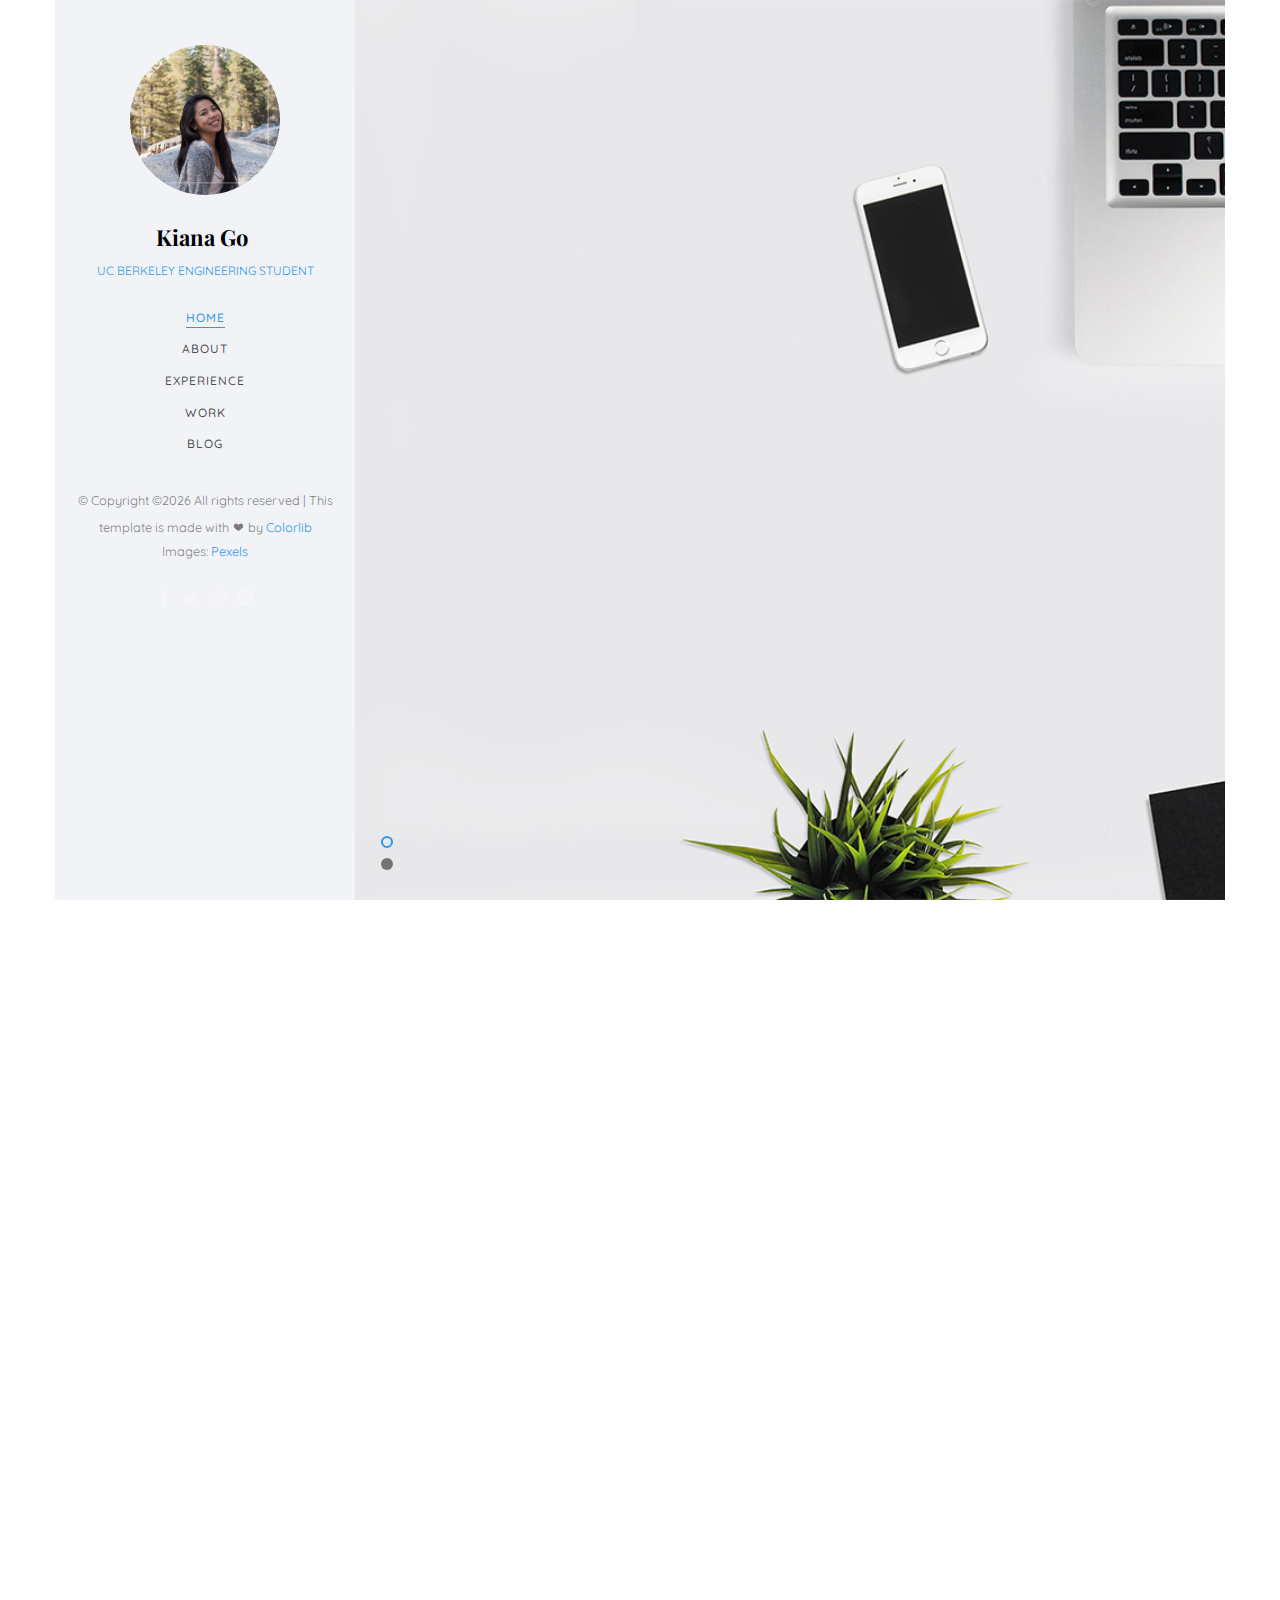
==== commit cbb79034: "Update index.html" ====
--- a/index.html
+++ b/index.html
@@ -555,12 +555,12 @@
 					                  <i class="icon-pen2"></i>
 					               </div>
 					               <div class="timeline-label">
-					               	<h2><a href="#">Data Science Intern at Tesla</a> <span>2019</span></h2>
-					                  	<p>• Led a validation project to validate whether Tesla's algorithm expectations matches up to the current market, in order to continuously improve the algorithm and increase energy market revenue  </p>
-									 	<p>• Extracted/queried raw data from multiple websites, APIs, and databases for data collection</p>
-										<p>• Cleaned and manipulated data for predictive data modeling</p>
-										<p>• Analyzed and visualized data through statistical models such as linear regression and classification</p>
-										<p>• Participated in weekly team meetings to provide stand ups and worked in an agile environment</p>
+					               	<h2><a href="#">Target | Minneapolis (REMOTE) | Inventory Analyst Intern</a> <span>June 2020 - July 2020</span></h2>
+					                  	<p>• Increased website sales by identifying root causes of non-purchasable digital items through analyzing data in Microsoft Excel </p>
+									 	<p>• Visualized findings through graphs to quantify the impact of each root cause</p>
+										<p>• Collaborated with partners to clearly understand the digital lifecycle management</p>
+										<p>• Created process documents for Target India to automate process for all departments</p>
+		
 					               </div>
 					            </div>s
 					         </article>
@@ -576,18 +576,11 @@
 					               </div>
 
 					               <div class="timeline-label">
-					                  <h2><a href="#">Account Manager at Mobile Developers of Berkeley</a> <span> Sep 2018 - Aug 2019</span></h2>
-					                  <p>Account Manager - CozmicGo  </p>
-					                  <p>• Negotiated a contract worth up to 11k for our organization </p>
-					                  <p>• Maintain positive client relationship through check-in meetings and quick responses to all written and oral communication   </p>
-									  <p>• Managed a team of five in developing an app for an upcoming startup, CozmicGo, through weekly meetings, deadlines, and transparent, consistent communication between team and client</p>
-									  <p>• CozmicGo website: https://www.cozmicgo.org/</p>
-
-
-									  	<p>iOS Developer Team Member - RecruitMate </p>
-  										<p> • Published an organizational tool app - RecruitMate - to the App Store to help students manage and meet deadlines for job/internship applications. </p>
-										<p> • Leveraged Trello to meet deadlines, met weekly for stand ups and collaboration, utilized MVC code organization, and led the UX/UI portion by conducting interviews to guide design, storyboarding the app, and designing wireframes. </p>
-										<p> • App Store Link: tinyurl.com/yddtkwqs </p>
+					                  <h2><a href="#">Ursatech | Data Consultant</a> <span>Feb 2020 - May 2020</span></h2>
+					                  <p>• Analyzed trends in gender disparity among higher academia in Computer Science / Engineering </p>
+					                  <p>• Extracted raw data from multiple university websites using Python   </p>
+									  <p>• Cleaned & visualized data for hypothesis testing and communication using Python</p>
+									  <p>• Published by Towards Data Science: https://tinyurl.com/yd8md92t/</p>
 					               </div>
 					            </div>
 					         </article>
@@ -599,13 +592,11 @@
 					                  <i class="icon-pen2"></i>
 					               </div>
 					               <div class="timeline-label">
-					               	<h2><a href="#">Engineering Intern at UC Berkeley's Computational Imaging Lab</a> <span>Summer 2018 - Present</span></h2>
-					                  <p>• Automated calibration of 3D Neuroimaging, using an open source microscopy
-										software interface with Matlab, to advance current neuroimaging technology. </p>
-										<p>• Streamlined imaging process in orderto reduce manual calibration of 750 clicks to an automatic calibration of 1 click, in orderto take 350 images of subject. </p>
-										<p>• Documented workflow in a clear fashion to simplify and optimize knowledge transfer within the lab,reducing installation time by 80 percent. </p>
-										<p>• Presented my research project at UC Berkeley’s Undergraduate Engineering Summer Research Symposium and enhanced communication of my work by designing a research poster to present
-										Symposium.</p>
+					               	<h2><a href="#">Tesla | Palo Alto, CA | Data Science Intern</a> <span>May 2019 - Aug 2019</span></h2>
+					                  <p>• Led a validation project to provide key metrics on how to improve the team's optimization algorithm and increase energy market revenue </p>
+										<p>• Extracted/queried raw data from multiple websites, APIs, and databases for data collection using SQL and Python </p>
+										<p>• Cleaned and manipulated data for analysis for analysis and visualization </p>
+										<p>• Provided weekly stands up during weekly meetings, in an agile environment</p>
 										<p>• Link to Project: https://tinyurl.com/y6k3zbut</p>
 
 					               </div>
@@ -636,15 +627,11 @@
 					                  <i class="icon-pen2"></i>
 					               </div>
 					               <div class="timeline-label">
-					               	<h2><a href="#">Web Designer / Developer of Scientists, Architects, and Engineers</a> <span>2017-2018</span></h2>
-										<p>• Implemented a bootstrap website to support the underrepresented Filipino population at UC Berkeley </p>
-										<p>• Conducted user research by creating interview questions and organizing
-										one-on-one interviews. </p>
-										<p>• Analyzed user research data to guide design to create wireframes and a
-										prototype. </p>
-										<p>• Modified template's code so website informed potential members how to join, current members about upcoming events, and alumni how to contribute </p>
-										<p>• Developed and led a web design workshop for my interns who have no web design experience.</p>
-										<p>• Link to Project: https://tinyurl.com/yxguwma7</p>
+					               	<h2><a href="#">UC Berkeley Computational Imaging Lab | Engineering Intern</a> <span>June 2018 - Aug 2018</span></h2>
+										<p>• Automated calibration of 3D Neuroimaging, using an open source microscopy software interface with Matlab, to advance current neuroimaging technology</p>
+										<p>• Streamlined imaging process to reduce manual calibration of 750 clicks to an automatic calibration of 1 click, in order to take 350 images of subject </p>
+										<p>• Presented at Cal's Undergrad Engineering Symposium: https://tinyurl.com/y6k3zbut </p>
+			
 					               </div>
 					            </div>
 					         </article>
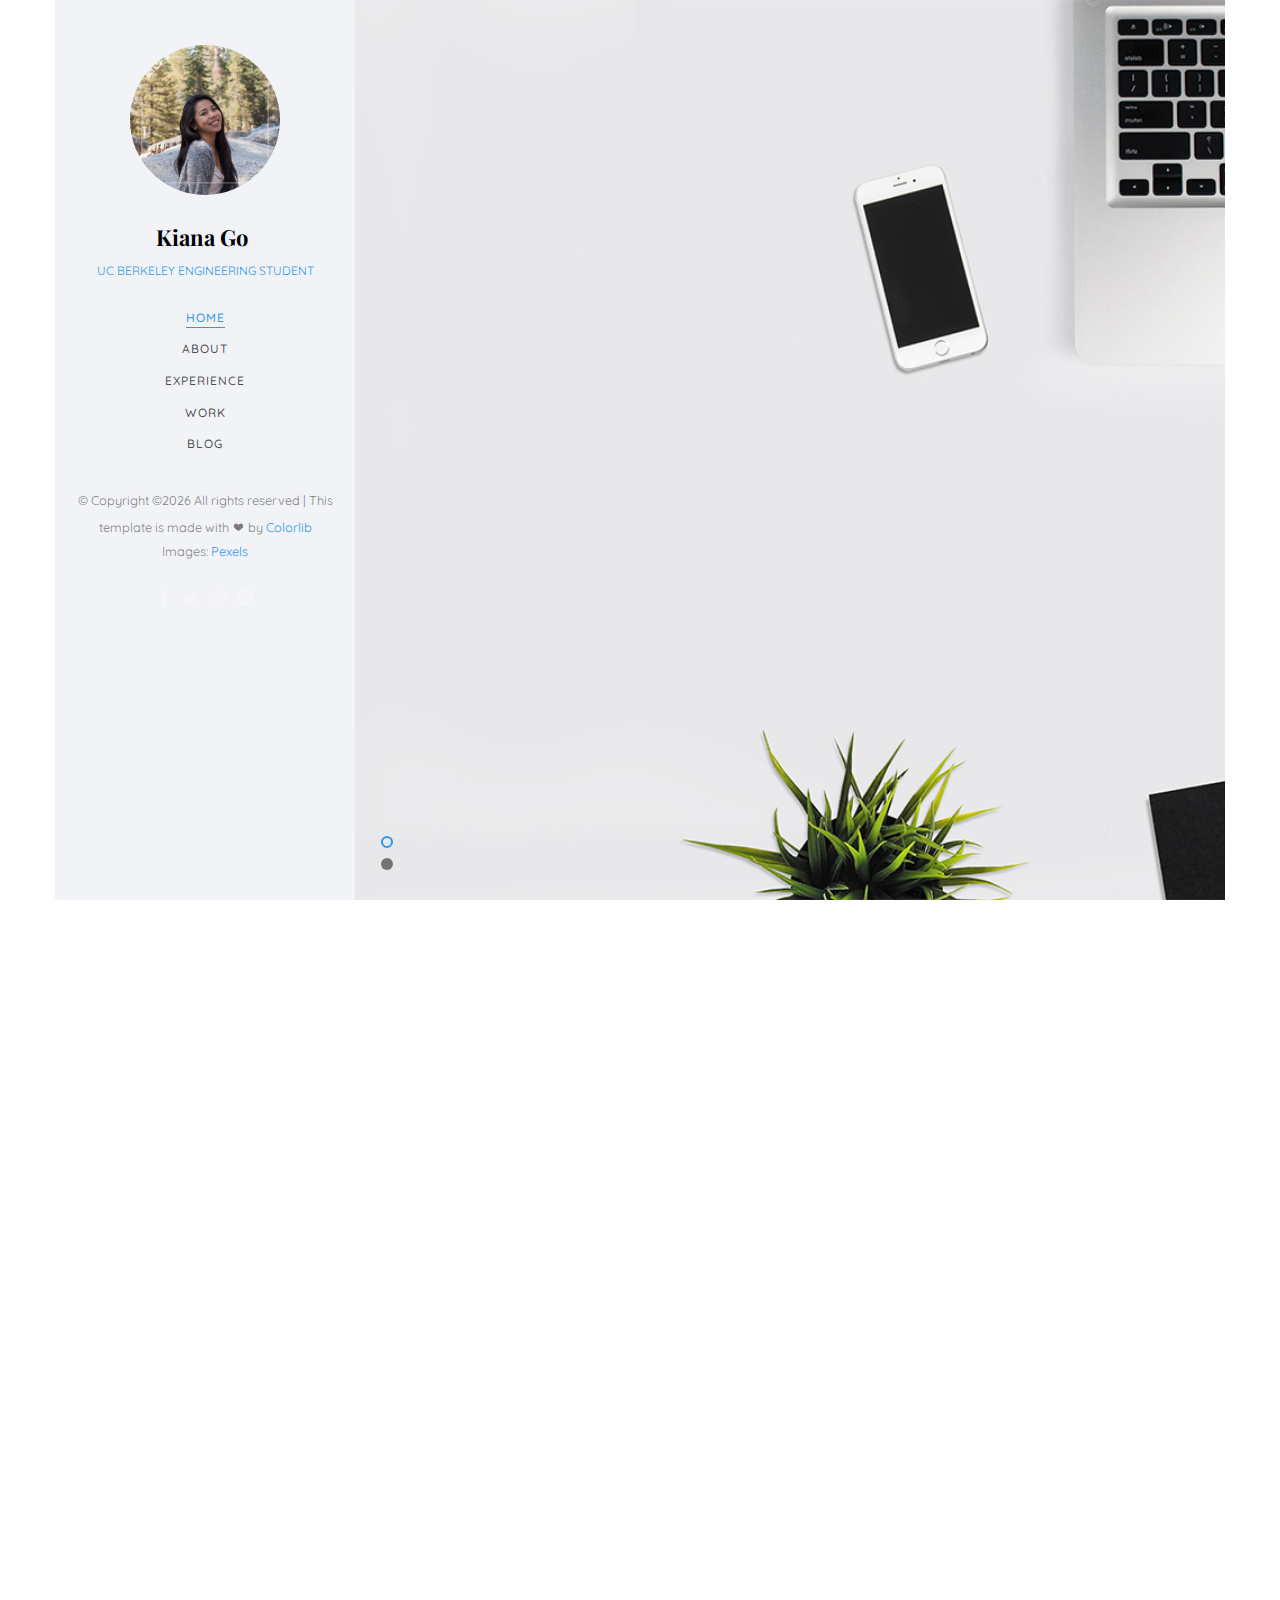
==== commit ae434b9b: "Update index.html" ====
--- a/index.html
+++ b/index.html
@@ -813,17 +813,17 @@
 					<div class="row">
 						<div class="col-md-6 col-md-offset-3 col-md-pull-3 animate-box" data-animate-effect="fadeInLeft">
 							<span class="heading-meta">Read</span>
-							<h2 class="colorlib-heading">Recent Blog</h2>
+							<h2 class="colorlib-heading">Articles</h2>
 						</div>
 					</div>
 					<div class="row">
 						<div class="col-md-4 col-sm-6 animate-box" data-animate-effect="fadeInLeft">
 							<div class="blog-entry">
-								<a href="https://medium.com/@kianago1999/mid-college-crisis-aka-your-average-everyday-crisis-c098d13b861e" target="_blank"class="blog-img"><img src="images/blog-1.jpg" class="img-responsive" alt="HTML5 Bootstrap Template by colorlib.com"></a>
-								<div class="desc">
-									<span><small>January 14, 2019 </small> </span>
-									<h3><a href="https://medium.com/@kianago1999/mid-college-crisis-aka-your-average-everyday-crisis-c098d13b861e" target="_blank">College Journey: A Series of Whys</a></h3>
-									<p>Making sense of my journey so far and where I have yet to go...</p>
+								<a href="https://tinyurl.com/yd8md92t" target="_blank"class="blog-img"><img src="images/blog-1.jpg" class="img-responsive" alt="HTML5 Bootstrap Template by colorlib.com"></a>
+								<div class="desc">
+									<span><small>May 2020 </small> </span>
+									<h3><a href="https://medium.com/@kianago1999/mid-college-crisis-aka-your-average-everyday-crisis-c098d13b861e" target="_blank">Analyzing the Gender Disparity Among Higher Academia in Computer Science / Engineering</a></h3>
+									<p>You’re not crazy to think there are outstandingly more males in higher education — here’s the data</p>
 								</div>
 							</div>
 						</div>
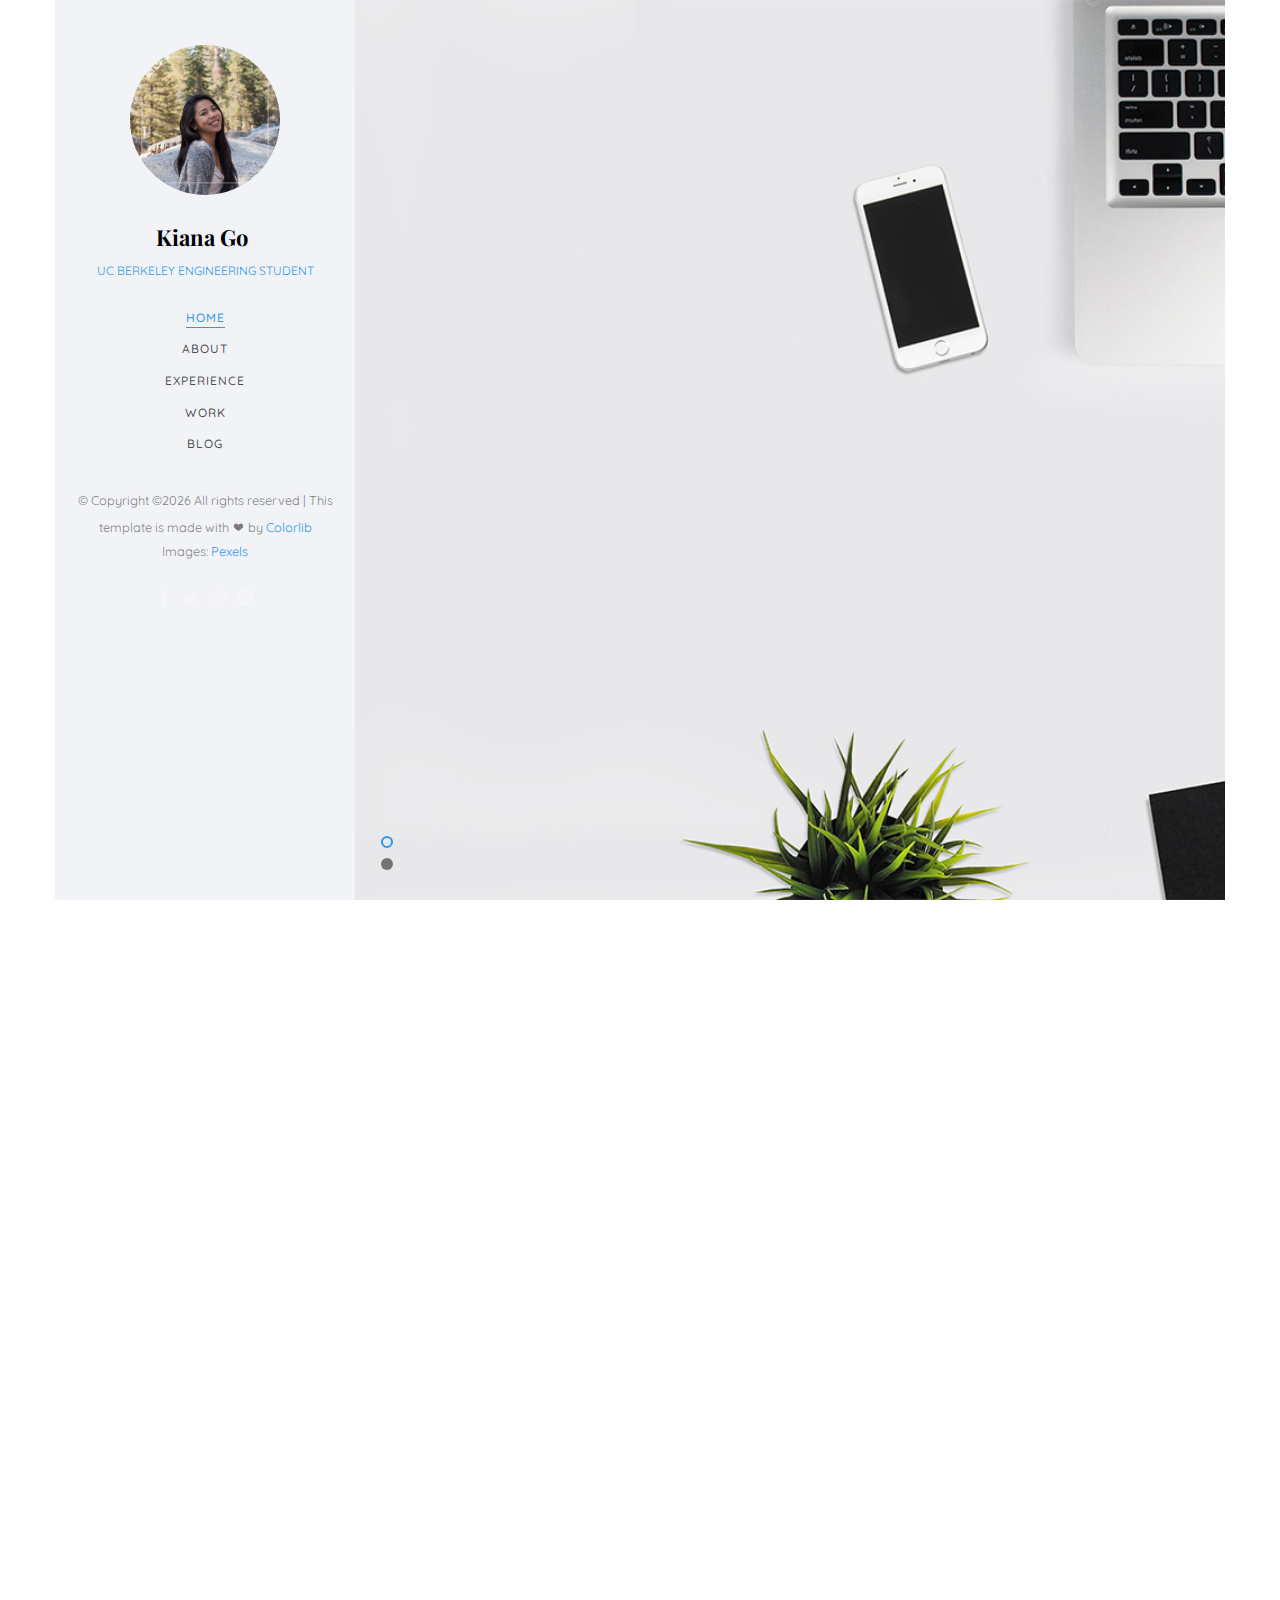
==== commit 8506b6c7: "Update index.html" ====
--- a/index.html
+++ b/index.html
@@ -597,7 +597,7 @@
 										<p>• Extracted/queried raw data from multiple websites, APIs, and databases for data collection using SQL and Python </p>
 										<p>• Cleaned and manipulated data for analysis for analysis and visualization </p>
 										<p>• Provided weekly stands up during weekly meetings, in an agile environment</p>
-										<p>• Link to Project: https://tinyurl.com/y6k3zbut</p>
+									
 
 					               </div>
 					            </div>
@@ -679,7 +679,7 @@
 
 
 
-
+                <!--  PROJECTS.  -->
 			<section class="colorlib-work" data-section="work">
 				<div class="colorlib-narrow-content">
 					<div class="row">
@@ -693,10 +693,10 @@
 
 					<div class="row">
 						<div class="col-md-6 animate-box" data-animate-effect="fadeInLeft">
-							<div class="project" style="background-image: url(images/img-1.jpg);">
+							<div class="project" style="background-image: url(images/web_project_dashboard.png);">
 								<div class="desc">
 									<div class="con">
-										<h3><a href="https://drive.google.com/drive/folders/1SXeUHcIRYiax8OZ0T7cukiPkEeEQO6FP?usp=sharing" target="_blank">CLICK HERE</a></h3>
+										<h3><a href="https://tinyurl.com/y6nr82yd" target="_blank">CLICK HERE</a></h3>
 										<!-- COMMENT OUT
 										<span>Intern for Waller's Computational Imaging Lab at UC Berkeley's Department of Electrical Engineering & Computer Science</span>
 
@@ -720,10 +720,10 @@
 
 
 						<div class="col-md-6 animate-box" data-animate-effect="fadeInRight">
-							<div class="project" style="background-image: url(images/img2.jpg);">
+							<div class="project" style="background-image: url(images/web_project_wine.png);">
 								<div class="desc">
 									<div class="con">
-										<h3><a href="https://drive.google.com/drive/folders/1AXXwLJcA7B0b9UAP5N7nkcYcpWROCE61?usp=sharing" target="_blank">CLICK HERE</a></h3>
+										<h3><a href="https://tinyurl.com/yyhewfej" target="_blank">CLICK HERE</a></h3>
 									<!-- COMMENT OUT
 										<span>Web Designer / UX/UI Designer for Pilipino Association of Scientists, Architects, and Engineers (PASAE) </span>
 
@@ -756,10 +756,10 @@
 
 						
 						<div class="col-md-6 animate-box" data-animate-effect="fadeInBottom">
-							<div class="project" style="background-image: url(images/img-4.jpg);">
+							<div class="project" style="background-image: url(images/web_project_fb.png);">
 								<div class="desc">
 									<div class="con">
-										<h3><a href="https://drive.google.com/open?id=1h012Vwlrop0DgW9l2586GjBBSWFnjUlW" target="_blank">CLICK HERE</a></h3>
+										<h3><a href="https://tinyurl.com/y3723p8w" target="_blank">CLICK HERE</a></h3>
 										<span></span>
 										
 									</div>
@@ -768,6 +768,7 @@
 						</div>
 
 						
+						<!-- COMMENT OUT IOS PROJECT
 						<div class="col-md-6 animate-box" data-animate-effect="fadeInLeft">
 							<div class="project" style="background-image: url(images/img-5.jpg);">
 								<div class="desc">
@@ -779,6 +780,8 @@
 								</div>
 							</div>
 						</div>
+						-->
+
 
 						
 						<!-- COMMENT OUT  - WORK  6 BOX
@@ -822,7 +825,7 @@
 								<a href="https://tinyurl.com/yd8md92t" target="_blank"class="blog-img"><img src="images/blog-1.jpg" class="img-responsive" alt="HTML5 Bootstrap Template by colorlib.com"></a>
 								<div class="desc">
 									<span><small>May 2020 </small> </span>
-									<h3><a href="https://medium.com/@kianago1999/mid-college-crisis-aka-your-average-everyday-crisis-c098d13b861e" target="_blank">Analyzing the Gender Disparity Among Higher Academia in Computer Science / Engineering</a></h3>
+									<h3><a href="https://medium.com/@kianago1999/mid-college-crisis-aka-your-average-everyday-crisis-c098d13b861e" target="_blank">Gender Disparity Among Higher Academia in Computer Science / Engineering</a></h3>
 									<p>You’re not crazy to think there are outstandingly more males in higher education — here’s the data</p>
 								</div>
 							</div>
